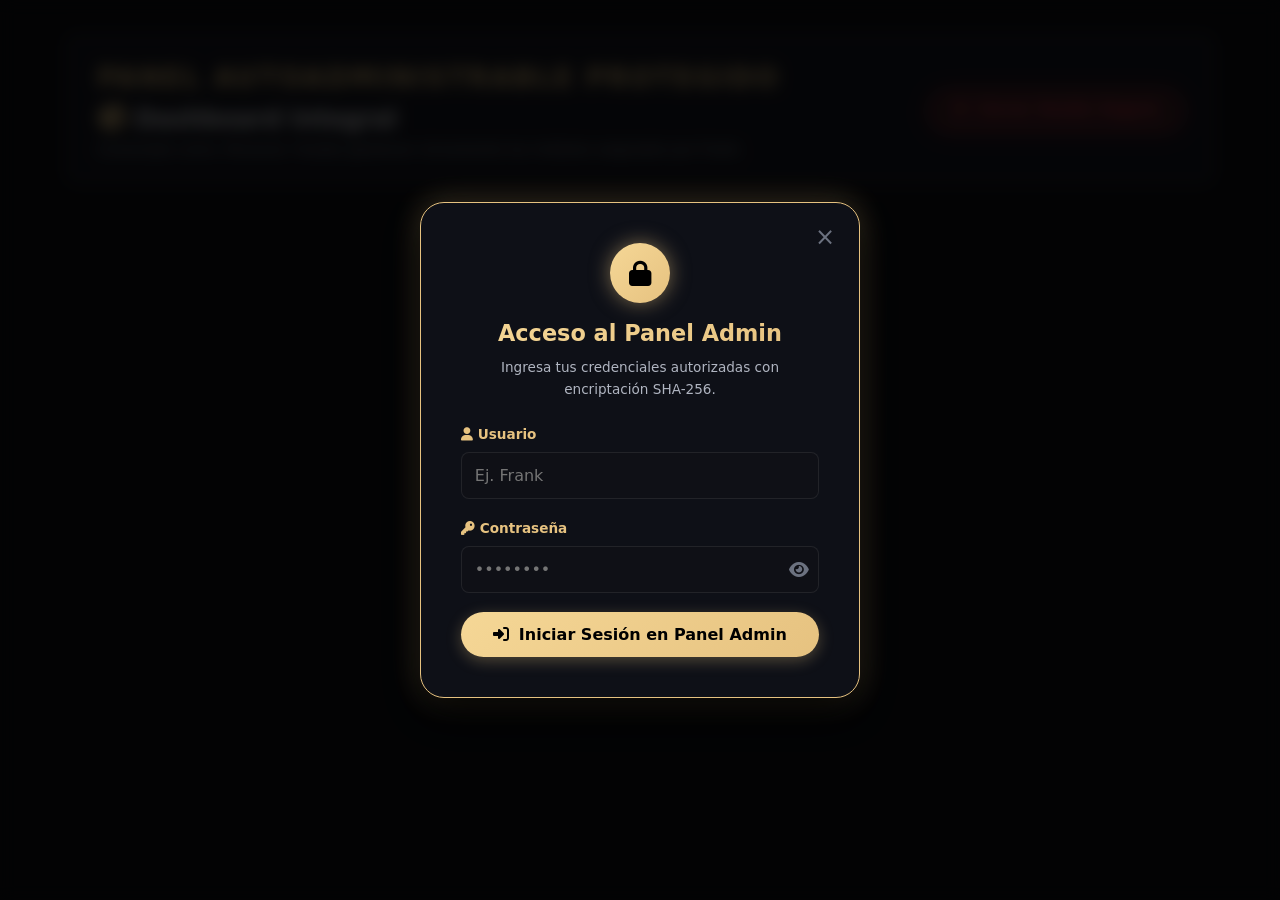
==== general.html @ e7afcf5a "Add files via upload" ====
<!DOCTYPE html>
<html lang="es">
<head>
  <meta charset="UTF-8">
  <meta name="viewport" content="width=device-width, initial-scale=1.0, maximum-scale=1.0, user-scalable=no">
  <title>Panel Admin - Total Beauty Salón y Academia</title>
  <meta name="description" content="Panel Autoadministrable Integrado para Total Beauty Salón y Academia.">
  <link rel="stylesheet" href="styles.css">
  <!-- FontAwesome Icons -->
  <link rel="stylesheet" href="https://cdnjs.cloudflare.com/ajax/libs/font-awesome/6.4.0/css/all.min.css">
  <!-- Leaflet.js Interactive Maps -->
  <link rel="stylesheet" href="https://unpkg.com/leaflet@1.9.4/dist/leaflet.css" />
  <script src="https://unpkg.com/leaflet@1.9.4/dist/leaflet.js"></script>
</head>
<body class="admin-mode">

  <!-- Header Navigation for Admin Portal -->
  <nav class="navbar" style="background: rgba(15, 17, 25, 0.95); border-bottom: 1.5px solid var(--accent-gold);">
    <a href="index.html" class="logo-container">
      <div class="logo-icon"><img src="images/logo.png" alt="Total Beauty Logo"></div>
      <div class="logo-text">
        <span class="brand-name">Total Beauty <br> Panel Admin</span>
        <span class="brand-sub">Gestión Integral Protegida</span>
      </div>
    </a>
    
    <div class="nav-actions" style="display: flex; gap: 0.6rem; align-items: center;">
      <span id="loggedInBadge" style="background: rgba(230, 194, 128, 0.15); color: var(--accent-gold); border: 1px solid var(--accent-gold); padding: 0.45rem 0.9rem; border-radius: 999px; font-weight: 700; font-size: 0.85rem;">
        <i class="fa-solid fa-user-shield"></i> <span id="currentUserNameLabel">Frank</span>
      </span>
      <button type="button" class="btn btn-outline" onclick="logoutAdmin(); return false;" style="color: #e74c3c; border-color: #e74c3c; padding: 0.45rem 0.9rem; font-size: 0.85rem;">
        <i class="fa-solid fa-right-from-bracket"></i> Cerrar Sesión
      </button>
      <a href="index.html" class="btn btn-gold" style="padding: 0.45rem 0.9rem; font-size: 0.85rem; text-decoration: none;">
        <i class="fa-solid fa-store"></i> Ir a Página de Clientes
      </a>
    </div>
  </nav>

  <!-- AUTO-MANAGED CLEAN ADMIN DASHBOARD -->
  <div class="admin-panel-section" id="panelAdmin" style="display: block; padding-top: 2rem;">
    
    <div class="admin-top-banner" style="display: flex; justify-content: space-between; align-items: center; flex-wrap: wrap; gap: 1rem;">
      <div>
        <span class="section-tag" style="margin-bottom: 0.2rem;">Panel Autoadministrable Protegido</span>
        <h2><i class="fa-solid fa-chart-pie text-gradient-gold"></i> Dashboard Integral</h2>
        <p style="font-size: 0.88rem; color: var(--text-secondary);" id="adminWelcomeUserMsg">Haz clic en cualquier cuadro para abrir su módulo al 100% de la pantalla.</p>
      </div>

      <div style="display: flex; gap: 0.8rem; align-items: center;">
        <button type="button" class="btn btn-outline" onclick="logoutAdmin(); return false;" style="background: rgba(231, 76, 60, 0.18); color: #ff4757; border: 1.5px solid #ff4757; padding: 0.6rem 1.4rem; font-size: 0.95rem; font-weight: 700; border-radius: 999px; box-shadow: 0 4px 15px rgba(255, 71, 87, 0.35); cursor: pointer; transition: all 0.3s ease;">
          <i class="fa-solid fa-right-from-bracket"></i> Cerrar Sesión Segura
        </button>
      </div>
    </div>

    <!-- Admin Stats Grid (All Square Cards / "Cuadritos" inside admin-stats-grid) -->
    <div class="admin-stats-grid">
      <div class="admin-stat-card" id="cardStatAgenda" onclick="openAdminSection('adminAgendaSection')" title="Ver Citas Agendadas">
        <div class="stat-icon-box"><i class="fa-solid fa-calendar-check"></i></div>
        <h3 id="adminTotalBookings">0</h3>
        <p>Citas Agendadas</p>
      </div>
      
      <div class="admin-stat-card" id="cardStatRevenue" onclick="openAdminSection('adminRevenueSection')" title="Ver Cálculo de Ingresos por Día, Mes y Año">
        <div class="stat-icon-box"><i class="fa-solid fa-coins"></i></div>
        <h3 id="adminTotalRevenue" style="color: var(--accent-gold);">$0 MXN</h3>
        <p>Ingresos Estimados</p>
      </div>

      <div class="admin-stat-card" id="cardStatBenefits" onclick="openAdminSection('adminBenefitsSection')" title="Ver Programa de Beneficios & Clientes VIP">
        <div class="stat-icon-box"><i class="fa-solid fa-gift"></i></div>
        <h3 id="adminTotalBenefitsClients" style="color: #e67e22;">0</h3>
        <p>Programa Beneficios</p>
      </div>

      <div class="admin-stat-card" id="cardStatSucursales" onclick="openAdminSection('adminSucursalesSection')" title="Ver Red de Sucursales">
        <div class="stat-icon-box"><i class="fa-solid fa-store"></i></div>
        <h3 id="adminTotalSucursales" style="color: var(--accent-green);">0</h3>
        <p>Sucursales Activas</p>
      </div>

      <div class="admin-stat-card" id="cardStatWorkers" onclick="openAdminSection('adminWorkersSection')" title="Ver Equipo de Trabajadoras">
        <div class="stat-icon-box"><i class="fa-solid fa-users"></i></div>
        <h3 id="adminTotalWorkers" style="color: #3498db;">0</h3>
        <p>Trabajadoras Activas</p>
      </div>

      <div class="admin-stat-card" id="cardStatCategories" onclick="openAdminSection('adminCategoriesSection')" title="Ver Categorías de Servicios">
        <div class="stat-icon-box"><i class="fa-solid fa-tags"></i></div>
        <h3 id="adminTotalCategories" style="color: #f39c12;">0</h3>
        <p>Categorías</p>
      </div>

      <div class="admin-stat-card" id="cardStatServices" onclick="openAdminSection('adminServicesSection')" title="Ver Servicios y Visibilidad">
        <div class="stat-icon-box"><i class="fa-solid fa-sliders"></i></div>
        <h3 id="adminTotalServices" style="color: #1abc9c;">0</h3>
        <p>Servicios Salón</p>
      </div>

      <div class="admin-stat-card" id="cardStatCourses" onclick="openAdminSection('adminCoursesSection')" title="Ver Cursos Presenciales">
        <div class="stat-icon-box"><i class="fa-solid fa-graduation-cap"></i></div>
        <h3 id="adminTotalCourses" style="color: var(--accent-rose);">0</h3>
        <p>Cursos Presenciales</p>
      </div>

      <div class="admin-stat-card" id="cardStatGroups" onclick="openAdminSection('adminRequestedGroupsSection')" title="Ver Grupos Solicitados en Hidalgo">
        <div class="stat-icon-box"><i class="fa-solid fa-users-viewfinder"></i></div>
        <h3 id="adminTotalGroups" style="color: #9b59b6;">0</h3>
        <p>Grupos Solicitados</p>
      </div>

      <div class="admin-stat-card" id="cardStatTestimonials" onclick="openAdminSection('adminTestimoniosSection')" title="Ver Moderación de Testimonios">
        <div class="stat-icon-box"><i class="fa-solid fa-comments"></i></div>
        <h3 id="adminTotalTestimonials" style="color: var(--accent-gold);">0 (Pend.)</h3>
        <p>Testimonios</p>
      </div>

      <div class="admin-stat-card" id="cardStatUserManagement" onclick="openAdminSection('adminUserManagementSection')" title="Gestión de Usuarios y Permisos de Personal">
        <div class="stat-icon-box"><i class="fa-solid fa-user-lock"></i></div>
        <h3 id="adminTotalUsers" style="color: #e74c3c;">1</h3>
        <p>Usuarios & Permisos</p>
      </div>
    </div>

    <!-- Admin Hidden Storage Layout Grid -->
    <div class="admin-grid-layout" style="display: none;">
      
      <!-- Agenda Table Card -->
      <div class="admin-card-box" id="adminAgendaSection">
        <div class="admin-card-header">
          <h3><i class="fa-solid fa-list-check text-gradient-gold"></i> Agenda Autoadministrable de Citas</h3>
          <span style="font-size: 0.8rem; color: var(--text-muted);"><i class="fa-solid fa-shield-halved"></i> Prevención de empalmes</span>
        </div>

        <div class="table-responsive">
          <table class="admin-table">
            <thead>
              <tr>
                <th>Cliente</th>
                <th>Sucursal</th>
                <th>Servicio</th>
                <th>Fecha (DD/MM)</th>
                <th>Horario & Duración</th>
                <th>Trabajadora Asignada</th>
                <th>Estatus</th>
                <th>Acción</th>
              </tr>
            </thead>
            <tbody id="adminAgendaTableBody">
              <!-- Rendered dynamically -->
            </tbody>
          </table>
        </div>
      </div>

      <!-- Programa de Beneficios & Clientes VIP Admin Section -->
      <div class="admin-card-box" id="adminBenefitsSection">
        <div class="admin-card-header">
          <h3><i class="fa-solid fa-gift text-gradient-gold"></i> Programa de Beneficios & Clientes VIP</h3>
          <span style="font-size: 0.8rem; color: var(--text-muted);"><i class="fa-solid fa-id-card"></i> Código único de 6 dígitos</span>
        </div>

        <h4 style="margin-bottom: 1rem; color: var(--accent-gold); font-size: 1.1rem;"><i class="fa-solid fa-user-plus"></i> Registrar Nuevo Cliente VIP</h4>
        <form id="newBenefitClientForm" onsubmit="event.preventDefault(); window.handleNewBenefitClientSubmit(event); return false;" style="display: grid; grid-template-columns: repeat(auto-fit, minmax(200px, 1fr)); gap: 1rem; margin-bottom: 2rem;">
          <div class="form-group">
            <label>Nombre del Cliente</label>
            <input type="text" class="form-control" id="newBC_Name" placeholder="Ej. Ana Paula López" required>
          </div>

          <div class="form-group">
            <label>Número de WhatsApp</label>
            <input type="tel" class="form-control" id="newBC_Phone" placeholder="Ej. 7711234567" required>
          </div>

          <div class="form-group">
            <label>Ciudad / Municipio</label>
            <input type="text" class="form-control" id="newBC_City" placeholder="Ej. Pachuca de Soto" required>
          </div>

          <div class="form-group" style="grid-column: 1 / -1;">
            <button type="submit" class="btn btn-gold" style="width: 100%; justify-content: center;">
              <i class="fa-solid fa-id-card"></i> Registrar y Generar Código de 6 Dígitos
            </button>
          </div>
        </form>

        <h4 style="margin-bottom: 1rem; color: var(--accent-gold); font-size: 1.1rem;"><i class="fa-solid fa-users-rectangle"></i> Listado de Clientes VIP Registrados</h4>
        <p style="font-size: 0.85rem; color: var(--text-secondary); margin-bottom: 1.2rem;">
          Haz clic en el <strong>Nombre del Cliente</strong> para editar sus datos personales. Administra sus beneficios individualmente con el botón <strong>"Canjear"</strong>, edita el texto directamente en la casilla o agrega un beneficio nuevo.
        </p>

        <div class="table-responsive">
          <table class="admin-table">
            <thead>
              <tr>
                <th>N° Cliente</th>
                <th>Cliente</th>
                <th>WhatsApp</th>
                <th>Ciudad</th>
                <th>Nivel VIP</th>
                <th>Beneficios Asignados & Canje</th>
                <th>Acción</th>
              </tr>
            </thead>
            <tbody id="adminBenefitsTableBody">
              <!-- Rendered dynamically -->
            </tbody>
          </table>
        </div>
      </div>

      <!-- Sucursales Admin Section -->
      <div class="admin-card-box" id="adminSucursalesSection">
        <div class="admin-card-header">
          <h3><i class="fa-solid fa-store text-gradient-gold"></i> Red de Sucursales Salón</h3>
          <span style="font-size: 0.8rem; color: var(--text-muted);"><i class="fa-solid fa-clock"></i> Horarios de apertura y cierre</span>
        </div>

        <div class="table-responsive" style="margin-bottom: 2rem;">
          <table class="admin-table">
            <thead>
              <tr>
                <th>Nombre Sucursal</th>
                <th>Dirección Exacta (Hidalgo)</th>
                <th>Ubicación GPS Exacta (Lat, Lng)</th>
                <th>Horario Apertura</th>
                <th>Horario Cierre</th>
                <th>Acciones</th>
              </tr>
            </thead>
            <tbody id="adminSucursalesTableBody">
              <!-- Rendered dynamically -->
            </tbody>
          </table>
        </div>

        <h4 style="margin-bottom: 1rem; color: var(--accent-gold); font-size: 1.1rem;"><i class="fa-solid fa-square-plus"></i> Añadir Nueva Sucursal</h4>
        <form id="newBranchForm" onsubmit="event.preventDefault(); window.handleNewBranchSubmit(event); return false;" style="display: grid; grid-template-columns: repeat(auto-fit, minmax(200px, 1fr)); gap: 1rem;">
          <div class="form-group">
            <label>Nombre de Sucursal</label>
            <input type="text" class="form-control" id="newBranchName" placeholder="Ej. Sucursal Actopan Centro" required>
          </div>

          <div class="form-group">
            <label>Dirección Completa (Calle, N°, Col, Municipio)</label>
            <input type="text" class="form-control" id="newBranchAddress" placeholder="Ej. Av. Hidalgo #105, Actopan, Hgo." required>
          </div>

          <div class="form-group">
            <label>Geolocalización GPS Exacta (Formato: 20.271977, -98.952332)</label>
            <input type="text" class="form-control" id="newBranchCoords" placeholder="Ej. 20.271977, -98.952332" style="border-color: var(--accent-gold);">
          </div>

          <div class="form-group">
            <label>Horario Apertura</label>
            <input type="time" class="form-control" id="newBranchOpen" value="10:00" required>
          </div>

          <div class="form-group">
            <label>Horario Cierre</label>
            <input type="time" class="form-control" id="newBranchClose" value="19:00" required>
          </div>


          <div class="form-group" style="grid-column: 1 / -1;">
            <button type="submit" class="btn btn-gold" style="width: 100%; justify-content: center;">
              <i class="fa-solid fa-plus"></i> Guardar Sucursal en Sistema
            </button>
          </div>
        </form>
      </div>

      <!-- Equipo de Trabajadoras Admin Section -->
      <div class="admin-card-box" id="adminWorkersSection">
        <div class="admin-card-header">
          <h3><i class="fa-solid fa-users text-gradient-gold"></i> Equipo de Trabajadoras & Horarios</h3>
          <span style="font-size: 0.8rem; color: var(--text-muted);"><i class="fa-solid fa-calendar-week"></i> Días laborables y turnos</span>
        </div>

        <div class="table-responsive" style="margin-bottom: 2rem;">
          <table class="admin-table">
            <thead>
              <tr>
                <th>Especialista</th>
                <th>Sucursal Asignada</th>
                <th>Días de Trabajo</th>
                <th>Hora Entrada</th>
                <th>Hora Salida</th>
                <th>Estatus</th>
                <th>Acción</th>
              </tr>
            </thead>
            <tbody id="adminWorkersTableBody">
              <!-- Rendered dynamically -->
            </tbody>
          </table>
        </div>

        <h4 style="margin-bottom: 1rem; color: var(--accent-gold); font-size: 1.1rem;"><i class="fa-solid fa-user-plus"></i> Agregar Nueva Trabajadora / Especialista</h4>
        <form id="newWorkerForm" onsubmit="event.preventDefault(); window.handleNewWorkerSubmit(event); return false;" style="display: grid; grid-template-columns: repeat(auto-fit, minmax(200px, 1fr)); gap: 1rem;">
          <div class="form-group">
            <label>Nombre de la Especialista</label>
            <input type="text" class="form-control" id="newWorkerName" placeholder="Ej. Camila Morales" required>
          </div>

          <div class="form-group">
            <label>Sucursal Asignada</label>
            <select class="form-control" id="newWorkerBranch" required>
              <!-- Populated dynamically -->
            </select>
          </div>

          <div class="form-group">
            <label>Hora Entrada</label>
            <input type="time" class="form-control" id="newWorkerStart" value="10:00" required>
          </div>

          <div class="form-group">
            <label>Hora Salida</label>
            <input type="time" class="form-control" id="newWorkerEnd" value="19:00" required>
          </div>

          <div class="form-group" style="grid-column: 1 / -1;">
            <label style="margin-bottom: 0.5rem; display: block;">Días Laborables:</label>
            <div style="display: flex; gap: 0.8rem; flex-wrap: wrap;">
              <label><input type="checkbox" name="workerDays" value="lun" checked> Lun</label>
              <label><input type="checkbox" name="workerDays" value="mar" checked> Mar</label>
              <label><input type="checkbox" name="workerDays" value="mie" checked> Mié</label>
              <label><input type="checkbox" name="workerDays" value="jue" checked> Jue</label>
              <label><input type="checkbox" name="workerDays" value="vie" checked> Vie</label>
              <label><input type="checkbox" name="workerDays" value="sab" checked> Sáb</label>
              <label><input type="checkbox" name="workerDays" value="dom"> Dom</label>
            </div>
          </div>

          <div class="form-group" style="grid-column: 1 / -1;">
            <button type="submit" class="btn btn-gold" style="width: 100%; justify-content: center;">
              <i class="fa-solid fa-plus"></i> Registrar Especialista
            </button>
          </div>
        </form>
      </div>

      <!-- Categories Admin Section -->
      <div class="admin-card-box" id="adminCategoriesSection">
        <div class="admin-card-header">
          <h3><i class="fa-solid fa-tags text-gradient-gold"></i> Categorías de Servicios</h3>
          <span style="font-size: 0.8rem; color: var(--text-muted);"><i class="fa-solid fa-layer-group"></i> Organización del catálogo</span>
        </div>

        <div class="table-responsive" style="margin-bottom: 2rem;">
          <table class="admin-table">
            <thead>
              <tr>
                <th>ID</th>
                <th>Nombre de la Categoría</th>
                <th>Acción</th>
              </tr>
            </thead>
            <tbody id="adminCategoriesTableBody">
              <!-- Rendered dynamically -->
            </tbody>
          </table>
        </div>

        <h4 style="margin-bottom: 1rem; color: var(--accent-gold); font-size: 1.1rem;"><i class="fa-solid fa-folder-plus"></i> Añadir Nueva Categoría</h4>
        <form id="newCategoryForm" onsubmit="event.preventDefault(); window.handleNewCategorySubmit(event); return false;" style="display: grid; grid-template-columns: repeat(auto-fit, minmax(200px, 1fr)); gap: 1rem;">
          <div class="form-group">
            <label>Identificador Único (Sin espacios ni acentos)</label>
            <input type="text" class="form-control" id="newCatId" placeholder="Ej. masajes" required>
          </div>

          <div class="form-group">
            <label>Nombre Visible de la Categoría</label>
            <input type="text" class="form-control" id="newCatName" placeholder="Ej. Masajes & Spa" required>
          </div>

          <div class="form-group" style="grid-column: 1 / -1;">
            <button type="submit" class="btn btn-gold" style="width: 100%; justify-content: center;">
              <i class="fa-solid fa-plus"></i> Guardar Categoría
            </button>
          </div>
        </form>
      </div>

      <!-- Services & Visibility Admin Section -->
      <div class="admin-card-box" id="adminServicesSection">
        <div class="admin-card-header">
          <h3><i class="fa-solid fa-sliders text-gradient-gold"></i> Servicios en Salón de Belleza</h3>
          <span style="font-size: 0.8rem; color: var(--text-muted);"><i class="fa-solid fa-eye"></i> Visibilidad e imágenes</span>
        </div>

        <div class="table-responsive" style="margin-bottom: 2rem;">
          <table class="admin-table">
            <thead>
              <tr>
                <th>Nombre del Servicio</th>
                <th>Precio ($ MXN)</th>
                <th>Duración (min)</th>
                <th>Especialistas Capacitadas</th>
                <th>Visibilidad</th>
                <th>Acciones</th>
              </tr>
            </thead>
            <tbody id="adminServicesTableBody">
              <!-- Rendered dynamically -->
            </tbody>
          </table>
        </div>

        <h4 style="margin-bottom: 1rem; color: var(--accent-gold); font-size: 1.1rem;"><i class="fa-solid fa-wand-magic-sparkles"></i> Crear Nuevo Servicio de Salón</h4>
        <form id="newServiceForm" onsubmit="event.preventDefault(); window.handleNewServiceSubmit(event); return false;" style="display: grid; grid-template-columns: repeat(auto-fit, minmax(200px, 1fr)); gap: 1rem;">
          <div class="form-group">
            <label>Nombre del Servicio</label>
            <input type="text" class="form-control" id="newSrvName" placeholder="Ej. Pedicura Spa Rusa" required>
          </div>

          <div class="form-group">
            <label>Categoría</label>
            <select class="form-control" id="newSrvCategory" required>
              <!-- Populated dynamically -->
            </select>
          </div>

          <div class="form-group">
            <label>Precio ($ MXN)</label>
            <input type="number" class="form-control" id="newSrvPrice" placeholder="Ej. 450" required>
          </div>

          <div class="form-group">
            <label>Duración estimada (Minutos)</label>
            <input type="number" class="form-control" id="newSrvDuration" placeholder="Ej. 60" required>
          </div>

          <div class="form-group">
            <label>Descuento / Etiqueta Destacada (Opcional)</label>
            <input type="text" class="form-control" id="newSrvBadge" placeholder="Ej. 🔥 20% OFF / ✨ Servicio Estrella / 🎁 Exfoliación Gratis">
          </div>

          <div class="form-group" style="grid-column: 1 / -1;">
            <label>Fotografía Representativa del Servicio</label>
            <div style="display: flex; gap: 0.8rem; align-items: center; background: rgba(255,255,255,0.03); padding: 0.8rem; border-radius: 10px; border: 1px solid var(--border-light);">
              <input type="file" id="newSrvImageFile" accept="image/*" class="form-control" style="padding: 0.4rem;" onchange="updateFileLabel(this)">
              <span class="file-name-indicator" style="font-size: 0.82rem; color: var(--text-muted);">Sin archivo seleccionado</span>
            </div>
          </div>

          <div class="form-group" style="grid-column: 1 / -1;">
            <label>Descripción detallada del servicio</label>
            <textarea class="form-control" id="newSrvDesc" rows="3" placeholder="Describe qué incluye el servicio y sus beneficios..." required></textarea>
          </div>

          <div class="form-group" style="grid-column: 1 / -1;">
            <label style="margin-bottom: 0.5rem; display: block;">Especialistas capacitadas para realizar este servicio:</label>
            <div id="newSrvWorkersCheckboxes" style="display: flex; gap: 1rem; flex-wrap: wrap;">
              <!-- Populated dynamically -->
            </div>
          </div>

          <div class="form-group" style="grid-column: 1 / -1;">
            <button type="submit" class="btn btn-gold" style="width: 100%; justify-content: center;">
              <i class="fa-solid fa-plus"></i> Publicar Servicio en Salón
            </button>
          </div>
        </form>
      </div>

      <!-- Courses Admin Section -->
      <div class="admin-card-box" id="adminCoursesSection">
        <div class="admin-card-header">
          <h3><i class="fa-solid fa-graduation-cap text-gradient-gold"></i> Cursos Presenciales Publicados</h3>
          <span style="font-size: 0.8rem; color: var(--text-muted);"><i class="fa-solid fa-map-pin"></i> Sincronizados con el Mapa</span>
        </div>

        <div class="table-responsive" style="margin-bottom: 2rem;">
          <table class="admin-table">
            <thead>
              <tr>
                <th>Imagen</th>
                <th>Nombre del Curso</th>
                <th>Sede / Ubicación Exacta</th>
                <th>Geolocalización GPS (Lat, Lng)</th>
                <th>Fecha / Horario</th>
                <th>Inversión ($ MXN)</th>
                <th>Material</th>
                <th>Visibilidad</th>
                <th>Acciones</th>
              </tr>
            </thead>
            <tbody id="adminCoursesTableBody">
              <!-- Rendered dynamically -->
            </tbody>
          </table>
        </div>

        <h4 style="margin-bottom: 1rem; color: var(--accent-gold); font-size: 1.1rem;"><i class="fa-solid fa-certificate"></i> Publicar Nuevo Curso Presencial</h4>
        <form id="newCourseForm" onsubmit="event.preventDefault(); window.handleNewCourseSubmit(event); return false;" style="display: grid; grid-template-columns: repeat(auto-fit, minmax(200px, 1fr)); gap: 1rem;">
          <input type="hidden" id="newCourseOriginGroupId" value="">
          <div class="form-group">
            <label>Título del Curso</label>
            <input type="text" class="form-control" id="newCourseTitle" placeholder="Ej. Master en Uñas Esculpidas & Polygel" required>
          </div>

          <div class="form-group">
            <label>Sede o Ciudad (Ej. Salón Principal Pachuca / Actopan)</label>
            <input type="text" class="form-control" id="newCourseLocation" placeholder="Ej. Salón Principal Pachuca / Actopan" required>
          </div>

          <div class="form-group">
            <label>Geolocalización GPS Exacta (Formato: 20.271977, -98.952332)</label>
            <input type="text" class="form-control" id="newCourseCoords" placeholder="Ej. 20.271977, -98.952332" style="border-color: var(--accent-rose);">
          </div>

          <div class="form-group">
            <label>Fecha y Horario (Ej. 12 y 13 de Agosto)</label>
            <input type="text" class="form-control" id="newCourseDateTime" placeholder="Ej. 12 y 13 de Agosto" required>
          </div>

          <div class="form-group">
            <label>Inversión ($ MXN)</label>
            <input type="number" class="form-control" id="newCoursePrice" placeholder="Ej. 3500" required>
          </div>

          <div class="form-group">
            <label>Duración (Ej. 2 Días - 16 Horas)</label>
            <input type="text" class="form-control" id="newCourseDuration" placeholder="Ej. 2 Días (16 Horas)" required>
          </div>

          <div class="form-group">
            <label>Tipo de Certificado</label>
            <input type="text" class="form-control" id="newCourseCertificate" placeholder="Ej. Validez Curricular" required>
          </div>

          <div class="form-group">
            <label>Modalidad / Etiqueta Destacada del Curso</label>
            <input type="text" class="form-control" id="newCourseModality" placeholder="Ej. 100% Presencial en Salón / Práctica en Modelo Real" value="100% Presencial en Salón" required>
          </div>

          <div class="form-group" style="grid-column: 1 / -1;">
            <label>Fotografía de Portada del Curso</label>
            <div style="display: flex; gap: 0.8rem; align-items: center; background: rgba(255,255,255,0.03); padding: 0.8rem; border-radius: 10px; border: 1px solid var(--border-light);">
              <input type="file" id="newCourseImageFile" accept="image/*" class="form-control" style="padding: 0.4rem;" onchange="updateFileLabel(this)">
              <span class="file-name-indicator" style="font-size: 0.82rem; color: var(--text-muted);">Sin archivo seleccionado</span>
            </div>
          </div>

          <div class="form-group" style="grid-column: 1 / -1;">
            <label>Descripción completa del temario y dinámica</label>
            <textarea class="form-control" id="newCourseDesc" rows="3" placeholder="Detalla los temas que aprenderá la alumna..." required></textarea>
          </div>

          <div class="form-group" style="grid-column: 1 / -1;">
            <label><input type="checkbox" id="newCourseMaterial" checked> ¿Incluye Kit de Materiales Prácticos?</label>
          </div>

          <div class="form-group" style="grid-column: 1 / -1;">
            <button type="submit" class="btn btn-rose" style="width: 100%; justify-content: center;">
              <i class="fa-solid fa-graduation-cap"></i> Publicar Curso Presencial en Mapa y Sitio
            </button>
          </div>
        </form>
      </div>

      <!-- Quórum Requested Groups Admin Section -->
      <div class="admin-card-box" id="adminRequestedGroupsSection">
        <div class="admin-card-header">
          <h3><i class="fa-solid fa-users-viewfinder text-gradient-gold"></i> Quórum de Grupos Solicitados en Hidalgo</h3>
          <span style="font-size: 0.8rem; color: var(--text-muted);"><i class="fa-solid fa-bullhorn"></i> Publicación al 80% de cupo</span>
        </div>

        <div class="table-responsive">
          <table class="admin-table">
            <thead>
              <tr>
                <th>Municipio</th>
                <th>Curso Solicitado</th>
                <th>Alumnas Inscritas</th>
                <th>Progreso Quórum</th>
                <th>Lista de Interesadas</th>
                <th>Estatus</th>
                <th>Acción de Publicación</th>
              </tr>
            </thead>
            <tbody id="adminRequestedGroupsTableBody">
              <!-- Rendered dynamically -->
            </tbody>
          </table>
        </div>
      </div>

      <!-- Revenue Calculator & Stats Section -->
      <div class="admin-card-box" id="adminRevenueSection">
        <div class="admin-card-header">
          <h3><i class="fa-solid fa-coins text-gradient-gold"></i> Cálculo de Ingresos Estimados</h3>
          <span style="font-size: 0.8rem; color: var(--text-muted);"><i class="fa-solid fa-chart-line"></i> Reportes financieros automáticos</span>
        </div>

        <!-- Filter Controls Bar -->
        <div style="display: flex; justify-content: space-between; align-items: center; flex-wrap: wrap; gap: 1rem; margin-bottom: 1.5rem; background: rgba(255,255,255,0.03); padding: 1rem; border-radius: 12px; border: 1px solid var(--border-light);">
          <div style="display: flex; gap: 0.5rem; align-items: center; flex-wrap: wrap;">
            <span style="font-size: 0.85rem; font-weight: 700; color: var(--accent-gold); margin-right: 0.4rem;">Filtrar Categoría:</span>
            <button type="button" class="btn btn-gold btn-revenue-cat active" id="revCatSalonBtn" onclick="switchRevenueCategoryView('salon')">
              💅 Servicios Salón
            </button>
            <button type="button" class="btn btn-outline btn-revenue-cat" id="revCatCursosBtn" onclick="switchRevenueCategoryView('cursos')">
              🎓 Cursos Presenciales
            </button>
            <button type="button" class="btn btn-outline btn-revenue-cat" id="revCatGlobalBtn" onclick="switchRevenueCategoryView('global')">
              🌐 Total Consolidado
            </button>
          </div>

          <div style="display: flex; gap: 0.4rem; align-items: center; flex-wrap: wrap;">
            <button type="button" class="btn btn-outline btn-revenue-period active" id="revFilterAllBtn" onclick="renderRevenueTable('all')">Todos</button>
            <button type="button" class="btn btn-outline btn-revenue-period" id="revFilterTodayBtn" onclick="renderRevenueTable('today')">Hoy</button>
            <button type="button" class="btn btn-outline btn-revenue-period" id="revFilterMonthBtn" onclick="renderRevenueTable('month')">Este Mes</button>
            <button type="button" class="btn btn-outline btn-revenue-period" id="revFilterYearBtn" onclick="renderRevenueTable('year')">Año 2026</button>
          </div>
        </div>

        <!-- 4 Summary KPI Cards Grid -->
        <div style="display: grid; grid-template-columns: repeat(auto-fit, minmax(200px, 1fr)); gap: 1rem; margin-bottom: 2rem;">
          <div style="background: var(--bg-card); border: 1px solid var(--border-light); padding: 1.2rem; border-radius: 12px; text-align: center;">
            <small style="color: var(--text-muted); font-size: 0.78rem; text-transform: uppercase; letter-spacing: 1px;" id="lblRevToday">Servicios Salón (Hoy)</small>
            <h3 style="color: var(--accent-gold); font-size: 1.5rem; margin: 0.3rem 0;" id="revenueTodayAmount">$0 MXN</h3>
            <span style="font-size: 0.8rem; color: var(--text-secondary);" id="revenueTodayCount">0 registro(s) hoy</span>
          </div>

          <div style="background: var(--bg-card); border: 1px solid var(--border-light); padding: 1.2rem; border-radius: 12px; text-align: center;">
            <small style="color: var(--text-muted); font-size: 0.78rem; text-transform: uppercase; letter-spacing: 1px;" id="lblRevMonth">Servicios (este Mes)</small>
            <h3 style="color: #2ecc71; font-size: 1.5rem; margin: 0.3rem 0;" id="revenueMonthAmount">$0 MXN</h3>
            <span style="font-size: 0.8rem; color: var(--text-secondary);" id="revenueMonthCount">0 registro(s) este mes</span>
          </div>

          <div style="background: var(--bg-card); border: 1px solid var(--border-light); padding: 1.2rem; border-radius: 12px; text-align: center;">
            <small style="color: var(--text-muted); font-size: 0.78rem; text-transform: uppercase; letter-spacing: 1px;" id="lblRevYear">Servicios del Año (2026)</small>
            <h3 style="color: #3498db; font-size: 1.5rem; margin: 0.3rem 0;" id="revenueYearAmount">$0 MXN</h3>
            <span style="font-size: 0.8rem; color: var(--text-secondary);" id="revenueYearCount">0 registro(s) este año</span>
          </div>

          <div style="background: var(--bg-card); border: 1.5px solid var(--accent-gold); padding: 1.2rem; border-radius: 12px; text-align: center; box-shadow: var(--shadow-glow);">
            <small style="color: var(--accent-gold); font-size: 0.78rem; text-transform: uppercase; letter-spacing: 1px;" id="lblRevTotal">Total Acumulado</small>
            <h3 style="color: var(--accent-gold); font-size: 1.6rem; margin: 0.3rem 0;" id="revenueTotalAmount">$0 MXN</h3>
            <span style="font-size: 0.8rem; color: var(--text-secondary);" id="revenueTotalCount">0 registro(s) histórico</span>
          </div>
        </div>

        <h4 style="margin-bottom: 1rem; color: var(--accent-gold); font-size: 1.1rem;"><i class="fa-solid fa-receipt"></i> Detalle de Transacciones Financieras Registradas</h4>
        <div class="table-responsive">
          <table class="admin-table">
            <thead>
              <tr>
                <th>Origen</th>
                <th>Cliente / Alumna</th>
                <th>Concepto</th>
                <th>Sucursal / Municipio</th>
                <th>Fecha</th>
                <th>Monto Estimado ($ MXN)</th>
              </tr>
            </thead>
            <tbody id="adminRevenueTableBody">
              <!-- Rendered dynamically -->
            </tbody>
          </table>
        </div>
      </div>

      <!-- Moderación de Testimonios Admin Section -->
      <div class="admin-card-box" id="adminTestimoniosSection">
        <div class="admin-card-header">
          <h3><i class="fa-solid fa-comments text-gradient-gold"></i> Moderación de Testimonios & Reseñas</h3>
          <button type="button" class="btn btn-gold" id="adminTestimonialsFilterBtn" onclick="toggleAdminShowAllTestimonials()" style="padding: 0.45rem 0.9rem; font-size: 0.82rem;">
            <i class="fa-solid fa-eye"></i> Ver todos los testimonios con acciones
          </button>
        </div>

        <p style="font-size: 0.85rem; color: var(--text-secondary); margin-bottom: 1.2rem;">
          Los testimonios ya aprobados están <strong>ocultos por defecto</strong> para mantener limpia la bandeja de moderación. Usa el botón de arriba para ver todos y usar los botones de acción.
        </p>

        <div class="table-responsive">
          <table class="admin-table">
            <thead>
              <tr>
                <th>Autor & Rol</th>
                <th>Valoración</th>
                <th>Título & Opinión</th>
                <th>Fecha</th>
                <th>Estatus</th>
                <th>Acción</th>
              </tr>
            </thead>
            <tbody id="adminTestimoniosTableBody">
              <!-- Rendered dynamically -->
            </tbody>
          </table>
        </div>
      </div>

      <!-- Admin Users & Permissions Management Section (Solo Superadmin Frank) -->
      <div class="admin-card-box" id="adminUserManagementSection">
        <div class="admin-card-header">
          <h3><i class="fa-solid fa-user-lock text-gradient-gold"></i> Gestión de Usuarios & Permisos de Personal</h3>
          <span style="font-size: 0.8rem; color: var(--accent-gold); font-weight: 700;"><i class="fa-solid fa-crown"></i> Exclusivo Superadmin (Frank)</span>
        </div>

        <p style="font-size: 0.88rem; color: var(--text-secondary); margin-bottom: 1.2rem;">
          Crea cuentas de acceso para tus trabajadoras o personal administrativo y <strong>activa o desactiva qué secciones del Panel Admin tienen permiso de ver y modificar</strong>. Las contraseñas se almacenan con encriptación SHA-256 segura.
        </p>

        <!-- Link Generator Box for Worker Self-Registration -->
        <div style="background: rgba(230, 194, 128, 0.08); border: 1px dashed var(--accent-gold); padding: 1.1rem; border-radius: 14px; margin-bottom: 1.8rem; display: flex; align-items: center; justify-content: space-between; flex-wrap: wrap; gap: 1rem;">
          <div>
            <h4 style="color: var(--accent-gold); margin-bottom: 0.2rem; font-size: 1.05rem;"><i class="fa-solid fa-link"></i> Enlace de Auto-Registro para Trabajadoras</h4>
            <p style="font-size: 0.85rem; color: var(--text-secondary); margin: 0;">Envía este link por WhatsApp o mensaje para que tus trabajadoras creen su propio usuario y contraseña.</p>
          </div>
          <button type="button" class="btn btn-gold" onclick="copyWorkerRegistrationLink()" style="font-weight: 700; white-space: nowrap;">
            <i class="fa-solid fa-copy"></i> Copiar Link de Registro
          </button>
        </div>

        <div class="table-responsive" style="margin-bottom: 2rem;">
          <table class="admin-table">
            <thead>
              <tr>
                <th>Usuario</th>
                <th>Nombre Completo</th>
                <th>Rol</th>
                <th>Permisos Concedidos</th>
                <th>Acciones</th>
              </tr>
            </thead>
            <tbody id="adminUsersTableBody">
              <!-- Rendered dynamically -->
            </tbody>
          </table>
        </div>

        <h4 style="margin-bottom: 1rem; color: var(--accent-gold); font-size: 1.1rem;"><i class="fa-solid fa-user-plus"></i> Registrar Nuevo Usuario / Trabajadora con Acceso</h4>
        <form id="newUserForm" onsubmit="event.preventDefault(); window.handleNewAdminUserSubmit(event); return false;" style="display: grid; grid-template-columns: repeat(auto-fit, minmax(200px, 1fr)); gap: 1rem;">
          <div class="form-group">
            <label>Usuario de Acceso (Sin espacios)</label>
            <input type="text" class="form-control" id="newUserUsername" placeholder="Ej. camila_pachuca" required>
          </div>

          <div class="form-group">
            <label>Contraseña de Acceso</label>
            <input type="password" class="form-control" id="newUserPassword" placeholder="••••••••" required autocomplete="new-password">
          </div>

          <div class="form-group">
            <label>Nombre Completo</label>
            <input type="text" class="form-control" id="newUserName" placeholder="Ej. Camila Morales" required>
          </div>

          <div class="form-group">
            <label>Rol de Usuario</label>
            <select class="form-control" id="newUserRole">
              <option value="worker">👥 Personal / Trabajadora</option>
              <option value="admin">⭐ Administrador Secundario</option>
            </select>
          </div>

          <div class="form-group" style="grid-column: 1 / -1; background: rgba(255,255,255,0.03); padding: 1.2rem; border-radius: 12px; border: 1px solid var(--border-light);">
            <label style="font-weight: 700; color: var(--accent-gold); margin-bottom: 0.8rem; display: block;">
              <i class="fa-solid fa-sliders"></i> Selecciona los Permisos de Módulos que puede ver este Usuario:
            </label>

            <div style="display: grid; grid-template-columns: repeat(auto-fit, minmax(220px, 1fr)); gap: 0.8rem;">
              <label style="cursor: pointer; font-size: 0.88rem; display: flex; align-items: center; gap: 0.5rem;">
                <input type="checkbox" id="perm_revenue" checked style="accent-color: var(--accent-gold); width: 18px; height: 18px;"> 📊 Balance & Ganancias
              </label>

              <label style="cursor: pointer; font-size: 0.88rem; display: flex; align-items: center; gap: 0.5rem;">
                <input type="checkbox" id="perm_agenda" checked style="accent-color: var(--accent-gold); width: 18px; height: 18px;"> 📅 Agenda de Citas
              </label>

              <label style="cursor: pointer; font-size: 0.88rem; display: flex; align-items: center; gap: 0.5rem;">
                <input type="checkbox" id="perm_categories" checked style="accent-color: var(--accent-gold); width: 18px; height: 18px;"> 🏷️ Categorías
              </label>

              <label style="cursor: pointer; font-size: 0.88rem; display: flex; align-items: center; gap: 0.5rem;">
                <input type="checkbox" id="perm_services" checked style="accent-color: var(--accent-gold); width: 18px; height: 18px;"> ✂️ Servicios Salón
              </label>

              <label style="cursor: pointer; font-size: 0.88rem; display: flex; align-items: center; gap: 0.5rem;">
                <input type="checkbox" id="perm_courses" checked style="accent-color: var(--accent-gold); width: 18px; height: 18px;"> 🎓 Cursos Presenciales
              </label>

              <label style="cursor: pointer; font-size: 0.88rem; display: flex; align-items: center; gap: 0.5rem;">
                <input type="checkbox" id="perm_sucursales" checked style="accent-color: var(--accent-gold); width: 18px; height: 18px;"> 🏢 Red de Sucursales
              </label>

              <label style="cursor: pointer; font-size: 0.88rem; display: flex; align-items: center; gap: 0.5rem;">
                <input type="checkbox" id="perm_workers" checked style="accent-color: var(--accent-gold); width: 18px; height: 18px;"> 👥 Trabajadoras & Horarios
              </label>

              <label style="cursor: pointer; font-size: 0.88rem; display: flex; align-items: center; gap: 0.5rem;">
                <input type="checkbox" id="perm_requestedGroups" checked style="accent-color: var(--accent-gold); width: 18px; height: 18px;"> 📍 Quórum Solicitado
              </label>

              <label style="cursor: pointer; font-size: 0.88rem; display: flex; align-items: center; gap: 0.5rem;">
                <input type="checkbox" id="perm_benefits" checked style="accent-color: var(--accent-gold); width: 18px; height: 18px;"> 👑 Beneficios VIP
              </label>

              <label style="cursor: pointer; font-size: 0.88rem; display: flex; align-items: center; gap: 0.5rem;">
                <input type="checkbox" id="perm_testimonials" checked style="accent-color: var(--accent-gold); width: 18px; height: 18px;"> 💬 Moderación Testimonios
              </label>
            </div>
          </div>

          <div class="form-group" style="grid-column: 1 / -1;">
            <button type="submit" class="btn btn-gold" style="width: 100%; justify-content: center;">
              <i class="fa-solid fa-user-check"></i> Crear Usuario & Conceder Permisos
            </button>
          </div>
        </form>
      </div>

    </div>
  </div>

  <!-- FULLSCREEN OVERLAY MODAL FOR ADMIN MODULES (WITH FLOATING RED CLOSE BUTTON ON THE RIGHT) -->
  <div class="admin-fullscreen-modal" id="adminFullscreenModal">
    <button type="button" class="floating-red-close-btn" onclick="closeAdminSection()" title="Cerrar ventana y volver al Dashboard">
      <i class="fa-solid fa-xmark"></i>
    </button>
    
    <div id="adminFullscreenContainer" style="max-width: 1300px; margin: 0 auto; padding-top: 1rem;">
      <!-- Active Section Element Moved Dynamically Here -->
    </div>
  </div>

  <!-- Modal Admin: Autenticación & Login Seguro (Frank / Usuarios) -->
  <div class="modal-overlay" id="adminLoginModal">
    <div class="modal-card" style="max-width: 440px; background: rgba(15, 17, 25, 0.95); backdrop-filter: blur(16px); border: 1.5px solid var(--accent-gold); box-shadow: 0 15px 40px rgba(0, 0, 0, 0.9), 0 0 30px rgba(230, 194, 128, 0.3);">
      <button type="button" class="modal-close" onclick="closeAdminLoginModal()">&times;</button>

      <div style="text-align: center; margin-bottom: 1.5rem;">
        <div style="width: 60px; height: 60px; background: linear-gradient(135deg, #F5D796, #E6C280); border-radius: 50%; display: flex; align-items: center; justify-content: center; margin: 0 auto 0.8rem auto; font-size: 1.6rem; color: #000; box-shadow: 0 0 20px rgba(230, 194, 128, 0.5);">
          <i class="fa-solid fa-lock"></i>
        </div>
        <h3 class="text-gradient-gold" style="font-size: 1.4rem;">Acceso al Panel Admin</h3>
        <p style="font-size: 0.85rem; color: var(--text-secondary); margin-top: 0.3rem;">
          Ingresa tus credenciales autorizadas con encriptación SHA-256.
        </p>
      </div>

      <form id="adminLoginForm" onsubmit="event.preventDefault(); window.processAdminLogin(event); return false;">
        <div class="form-group">
          <label style="font-weight: 600; color: var(--accent-gold);"><i class="fa-solid fa-user"></i> Usuario</label>
          <input type="text" class="form-control" id="loginUsername" placeholder="Ej. Frank" required autocomplete="username" style="font-size: 1rem; padding: 0.8rem;">
        </div>

        <div class="form-group">
          <label style="font-weight: 600; color: var(--accent-gold);"><i class="fa-solid fa-key"></i> Contraseña</label>
          <div style="position: relative;">
            <input type="password" class="form-control" id="loginPassword" placeholder="••••••••" required autocomplete="current-password" style="font-size: 1rem; padding: 0.8rem 2.5rem 0.8rem 0.8rem;">
            <button type="button" onclick="togglePasswordVisibility('loginPassword', this)" style="position: absolute; right: 10px; top: 50%; transform: translateY(-50%); background: transparent; border: none; color: var(--text-muted); cursor: pointer; font-size: 1.1rem;">
              <i class="fa-solid fa-eye"></i>
            </button>
          </div>
        </div>

        <div id="loginErrorMsg" style="display: none; color: #e74c3c; background: rgba(231, 76, 60, 0.15); border: 1px solid rgba(231, 76, 60, 0.4); padding: 0.6rem; border-radius: 8px; font-size: 0.82rem; margin-bottom: 1rem; text-align: center;">
          <i class="fa-solid fa-triangle-exclamation"></i> Usuario o contraseña incorrectos.
        </div>

        <button type="submit" class="btn btn-gold" style="width: 100%; justify-content: center; padding: 0.8rem; font-size: 1rem; font-weight: 700;">
          <i class="fa-solid fa-right-to-bracket"></i> Iniciar Sesión en Panel Admin
        </button>
      </form>
    </div>
  </div>

  <!-- Modal Admin: Auto-Registro de Personal / Trabajadoras (Link de Invitación) -->
  <div class="modal-overlay" id="workerSelfRegistrationModal">
    <div class="modal-card" style="max-width: 480px; background: rgba(15, 17, 25, 0.95); backdrop-filter: blur(16px); border: 1.5px solid var(--accent-gold); box-shadow: 0 15px 40px rgba(0,0,0,0.9), 0 0 30px rgba(230, 194, 128, 0.3);">
      <button type="button" class="modal-close" onclick="closeWorkerSelfRegistrationModal()">&times;</button>

      <div style="text-align: center; margin-bottom: 1.5rem;">
        <div style="width: 60px; height: 60px; background: linear-gradient(135deg, #F5D796, #E6C280); border-radius: 50%; display: flex; align-items: center; justify-content: center; margin: 0 auto 0.8rem auto; font-size: 1.6rem; color: #000; box-shadow: 0 0 20px rgba(230, 194, 128, 0.5);">
          <i class="fa-solid fa-user-plus"></i>
        </div>
        <h3 class="text-gradient-gold" style="font-size: 1.4rem;">Registro de Personal / Trabajadora</h3>
        <p style="font-size: 0.85rem; color: var(--text-secondary); margin-top: 0.3rem;">
          Crea tu usuario y contraseña de acceso al Panel Admin de EJEMPLO WEB.
        </p>
      </div>

      <form id="workerSelfRegisterForm" onsubmit="event.preventDefault(); window.processWorkerSelfRegistration(event); return false;">
        <div class="form-group">
          <label style="font-weight: 600; color: var(--accent-gold);"><i class="fa-solid fa-id-card"></i> Tu Nombre Completo</label>
          <input type="text" class="form-control" id="selfRegName" placeholder="Ej. Camila Morales" required style="font-size: 1rem; padding: 0.8rem;">
        </div>

        <div class="form-group">
          <label style="font-weight: 600; color: var(--accent-gold);"><i class="fa-solid fa-user"></i> Elige tu Nombre de Usuario (Sin espacios)</label>
          <input type="text" class="form-control" id="selfRegUsername" placeholder="Ej. camila_pachuca" required autocomplete="username" style="font-size: 1rem; padding: 0.8rem;">
        </div>

        <div class="form-group">
          <label style="font-weight: 600; color: var(--accent-gold);"><i class="fa-solid fa-key"></i> Crea tu Contraseña</label>
          <div style="position: relative;">
            <input type="password" class="form-control" id="selfRegPassword" placeholder="••••••••" required autocomplete="new-password" style="font-size: 1rem; padding: 0.8rem 2.5rem 0.8rem 0.8rem;">
            <button type="button" onclick="togglePasswordVisibility('selfRegPassword', this)" style="position: absolute; right: 10px; top: 50%; transform: translateY(-50%); background: transparent; border: none; color: var(--text-muted); cursor: pointer; font-size: 1.1rem;">
              <i class="fa-solid fa-eye"></i>
            </button>
          </div>
        </div>

        <div id="selfRegErrorMsg" style="display: none; color: #e74c3c; background: rgba(231, 76, 60, 0.15); border: 1px solid rgba(231, 76, 60, 0.4); padding: 0.6rem; border-radius: 8px; font-size: 0.82rem; margin-bottom: 1rem; text-align: center;"></div>

        <button type="submit" class="btn btn-gold" style="width: 100%; justify-content: center; padding: 0.8rem; font-size: 1rem; font-weight: 700;">
          <i class="fa-solid fa-user-check"></i> Registrar Mi Cuenta de Personal
        </button>
      </form>
    </div>
  </div>

  <!-- Modal Admin: Editar Permisos de Usuario -->
  <div class="modal-overlay" id="editUserPermissionsModal">
    <div class="modal-card" style="max-width: 650px;">
      <button type="button" class="modal-close" onclick="closeEditUserPermissionsModal()">&times;</button>
      <div class="modal-header">
        <h3 class="text-gradient-gold"><i class="fa-solid fa-user-gear"></i> Editar Permisos de Usuario</h3>
        <p>Modifica el nombre, rol y los permisos de módulos para <strong id="editUserTitleName" style="color: var(--accent-gold);">--</strong>.</p>
      </div>

      <form id="editUserForm" onsubmit="event.preventDefault(); window.saveEditedUserPermissions(); return false;" style="display: grid; grid-template-columns: repeat(auto-fit, minmax(200px, 1fr)); gap: 1rem;">
        <input type="hidden" id="editUserIndex">

        <div class="form-group">
          <label>Usuario</label>
          <input type="text" class="form-control" id="editUserUsername" readonly style="background: rgba(255,255,255,0.05); font-weight: bold; color: var(--accent-gold);">
        </div>

        <div class="form-group">
          <label>Nombre Completo</label>
          <input type="text" class="form-control" id="editUserName" required>
        </div>

        <div class="form-group">
          <label>Cambiar Contraseña (Opcional)</label>
          <input type="password" class="form-control" id="editUserPassword" placeholder="Dejar en blanco para conservar actual" autocomplete="new-password">
        </div>

        <div class="form-group">
          <label>Rol de Usuario</label>
          <select class="form-control" id="editUserRole">
            <option value="worker">👥 Personal / Trabajadora</option>
            <option value="admin">⭐ Administrador Secundario</option>
          </select>
        </div>

        <div class="form-group" style="grid-column: 1 / -1; background: rgba(255,255,255,0.03); padding: 1.2rem; border-radius: 12px; border: 1px solid var(--border-light);">
          <label style="font-weight: 700; color: var(--accent-gold); margin-bottom: 0.8rem; display: block;">
            <i class="fa-solid fa-sliders"></i> Permisos de Módulos Permitidos:
          </label>

          <div style="display: grid; grid-template-columns: repeat(auto-fit, minmax(220px, 1fr)); gap: 0.8rem;">
            <label style="cursor: pointer; font-size: 0.88rem; display: flex; align-items: center; gap: 0.5rem;">
              <input type="checkbox" id="editPerm_revenue" style="accent-color: var(--accent-gold); width: 18px; height: 18px;"> 📊 Balance & Ganancias
            </label>

            <label style="cursor: pointer; font-size: 0.88rem; display: flex; align-items: center; gap: 0.5rem;">
              <input type="checkbox" id="editPerm_agenda" style="accent-color: var(--accent-gold); width: 18px; height: 18px;"> 📅 Agenda de Citas
            </label>

            <label style="cursor: pointer; font-size: 0.88rem; display: flex; align-items: center; gap: 0.5rem;">
              <input type="checkbox" id="editPerm_categories" style="accent-color: var(--accent-gold); width: 18px; height: 18px;"> 🏷️ Categorías
            </label>

            <label style="cursor: pointer; font-size: 0.88rem; display: flex; align-items: center; gap: 0.5rem;">
              <input type="checkbox" id="editPerm_services" style="accent-color: var(--accent-gold); width: 18px; height: 18px;"> ✂️ Servicios Salón
            </label>

            <label style="cursor: pointer; font-size: 0.88rem; display: flex; align-items: center; gap: 0.5rem;">
              <input type="checkbox" id="editPerm_courses" style="accent-color: var(--accent-gold); width: 18px; height: 18px;"> 🎓 Cursos Presenciales
            </label>

            <label style="cursor: pointer; font-size: 0.88rem; display: flex; align-items: center; gap: 0.5rem;">
              <input type="checkbox" id="editPerm_sucursales" style="accent-color: var(--accent-gold); width: 18px; height: 18px;"> 🏢 Red de Sucursales
            </label>

            <label style="cursor: pointer; font-size: 0.88rem; display: flex; align-items: center; gap: 0.5rem;">
              <input type="checkbox" id="editPerm_workers" style="accent-color: var(--accent-gold); width: 18px; height: 18px;"> 👥 Trabajadoras & Horarios
            </label>

            <label style="cursor: pointer; font-size: 0.88rem; display: flex; align-items: center; gap: 0.5rem;">
              <input type="checkbox" id="editPerm_requestedGroups" style="accent-color: var(--accent-gold); width: 18px; height: 18px;"> 📍 Quórum Solicitado
            </label>

            <label style="cursor: pointer; font-size: 0.88rem; display: flex; align-items: center; gap: 0.5rem;">
              <input type="checkbox" id="editPerm_benefits" style="accent-color: var(--accent-gold); width: 18px; height: 18px;"> 👑 Beneficios VIP
            </label>

            <label style="cursor: pointer; font-size: 0.88rem; display: flex; align-items: center; gap: 0.5rem;">
              <input type="checkbox" id="editPerm_testimonials" style="accent-color: var(--accent-gold); width: 18px; height: 18px;"> 💬 Moderación Testimonios
            </label>
          </div>
        </div>

        <div class="form-group" style="grid-column: 1 / -1; display: flex; gap: 0.8rem; justify-content: flex-end; margin-top: 1rem;">
          <button type="button" class="btn btn-outline" onclick="closeEditUserPermissionsModal()">Cancelar</button>
          <button type="submit" class="btn btn-gold"><i class="fa-solid fa-floppy-disk"></i> Guardar Cambios de Permisos</button>
        </div>
      </form>
    </div>
  </div>

  <!-- Modal Admin: Editar Cliente VIP del Programa de Beneficios -->
  <div class="modal-overlay" id="editBenefitClientModal">
    <div class="modal-card" style="max-width: 650px;">
      <button type="button" class="modal-close" onclick="closeEditBenefitClientModal()">&times;</button>
      <div class="modal-header">
        <h3 class="text-gradient-gold"><i class="fa-solid fa-pen-to-square"></i> Editar Cliente VIP</h3>
        <p>Edita el Nombre, WhatsApp, Ciudad y administra los Beneficios Asignados del cliente.</p>
      </div>

      <form id="editBenefitClientForm" onsubmit="event.preventDefault(); window.saveEditedBenefitClient(); return false;" style="display: grid; grid-template-columns: repeat(auto-fit, minmax(200px, 1fr)); gap: 1rem;">
        <input type="hidden" id="editBC_Index">

        <div class="form-group">
          <label>N° de Cliente (Único)</label>
          <input type="text" class="form-control" id="editBC_ClientNumber" readonly style="background: rgba(255,255,255,0.05); font-weight: bold; color: var(--accent-gold); letter-spacing: 2px;">
        </div>

        <div class="form-group">
          <label>Nombre Completo</label>
          <input type="text" class="form-control" id="editBC_Name" required>
        </div>

        <div class="form-group">
          <label>Número de WhatsApp</label>
          <input type="tel" class="form-control" id="editBC_Phone" required>
        </div>

        <div class="form-group">
          <label>Ciudad / Municipio</label>
          <input type="text" class="form-control" id="editBC_City" required>
        </div>

        <div class="form-group" style="grid-column: 1 / -1;">
          <label>Beneficios Asignados (Escribe cada beneficio en una línea nueva)</label>
          <textarea class="form-control" id="editBC_Benefits" rows="4" placeholder="Ej. 10% de descuento en salón&#10;Limpieza facial en cumpleaños" required></textarea>
        </div>

        <div style="grid-column: 1 / -1; background: var(--bg-primary); padding: 0.8rem 1rem; border-radius: 10px; border: 1px solid var(--border-light); display: flex; justify-content: space-between; align-items: center;">
          <span style="font-size: 0.88rem; color: var(--text-secondary);">Nivel Automático Calculado:</span>
          <strong id="editBC_AutoLevelBadge" style="font-size: 1rem; color: var(--accent-gold);">🥇 Cliente VIP Gold</strong>
        </div>

        <div class="form-group" style="grid-column: 1 / -1; margin-top: 0.5rem;">
          <button type="submit" class="btn btn-gold" style="width: 100%; justify-content: center;">
            <i class="fa-solid fa-floppy-disk"></i> Guardar Cambios del Cliente VIP
          </button>
        </div>
      </form>
    </div>
  </div>

  <!-- Modal Admin: Editar Servicio Salón -->
  <div class="modal-overlay" id="editServiceModal">
    <div class="modal-card" style="max-width: 650px;">
      <button type="button" class="modal-close" onclick="closeEditServiceModal()">&times;</button>
      <div class="modal-header">
        <h3 class="text-gradient-gold"><i class="fa-solid fa-pen-to-square"></i> Editar Servicio Salón</h3>
        <p>Actualiza la imagen, nombre, precio, categoría o descripción del servicio.</p>
      </div>

      <form id="editServiceForm" onsubmit="event.preventDefault(); window.saveEditedService(); return false;" style="display: grid; grid-template-columns: repeat(auto-fit, minmax(200px, 1fr)); gap: 1rem;">
        <input type="hidden" id="editSrvIndex">

        <div class="form-group" style="grid-column: 1 / -1;">
          <label>Fotografía del Servicio</label>
          <div style="display: flex; gap: 1rem; align-items: center; background: rgba(255,255,255,0.03); padding: 0.8rem; border-radius: 10px; border: 1px solid var(--border-light); flex-wrap: wrap;">
            <img id="editSrvImagePreview" src="" style="width: 50px; height: 50px; border-radius: 8px; object-fit: cover; border: 1px solid var(--border-light);" onerror="this.src='images/course_nails.jpg'">
            <input type="file" id="editSrvImageFile" accept="image/*" class="form-control" style="padding: 0.4rem; flex: 1;" onchange="updateFileLabel(this)">
            <span class="file-name-indicator" style="font-size: 0.82rem; color: var(--text-muted);">Sin cambios de archivo</span>
          </div>
        </div>

        <div class="form-group">
          <label>Nombre del Servicio</label>
          <input type="text" class="form-control" id="editSrvName" required>
        </div>

        <div class="form-group">
          <label>Categoría</label>
          <select class="form-control" id="editSrvCategory" required>
            <!-- Populated dynamically -->
          </select>
        </div>

        <div class="form-group">
          <label>Precio ($ MXN)</label>
          <input type="number" class="form-control" id="editSrvPrice" required>
        </div>

        <div class="form-group">
          <label>Duración (Minutos)</label>
          <input type="number" class="form-control" id="editSrvDuration" required>
        </div>

        <div class="form-group">
          <label>Descuento / Etiqueta Destacada (Opcional)</label>
          <input type="text" class="form-control" id="editSrvBadge" placeholder="Ej. 🔥 20% OFF / ✨ Servicio Estrella / 🎁 Exfoliación Gratis">
        </div>

        <div class="form-group" style="grid-column: 1 / -1;">
          <label>Descripción</label>
          <textarea class="form-control" id="editSrvDesc" rows="3" required></textarea>
        </div>

        <div class="form-group" style="grid-column: 1 / -1; display: flex; gap: 0.8rem; justify-content: flex-end; margin-top: 1rem;">
          <button type="button" class="btn btn-outline" onclick="closeEditServiceModal()">Cancelar</button>
          <button type="submit" class="btn btn-gold"><i class="fa-solid fa-floppy-disk"></i> Guardar Cambios del Servicio</button>
        </div>
      </form>
    </div>
  </div>

  <!-- Modal Admin: Editar Curso Presencial -->
  <div class="modal-overlay" id="editCourseModal">
    <div class="modal-card" style="max-width: 650px;">
      <button type="button" class="modal-close" onclick="closeEditCourseModal()">&times;</button>
      <div class="modal-header">
        <h3 class="text-gradient-gold"><i class="fa-solid fa-pen-to-square"></i> Editar Curso Presencial</h3>
        <p>Edita los datos del curso, ubicación GPS, precio y material incluido.</p>
      </div>

      <form id="editCourseForm" onsubmit="event.preventDefault(); window.saveEditedCourse(); return false;" style="display: grid; grid-template-columns: repeat(auto-fit, minmax(200px, 1fr)); gap: 1rem;">
        <input type="hidden" id="editCourseIndex">

        <div class="form-group">
          <label>Título del Curso</label>
          <input type="text" class="form-control" id="editCourseTitle" required>
        </div>

        <div class="form-group">
          <label>Sede o Ubicación (Ej. Salón Principal Pachuca / Actopan)</label>
          <input type="text" class="form-control" id="editCourseLocation" required>
        </div>

        <div class="form-group">
          <label>Geolocalización GPS Exacta (Lat, Lng)</label>
          <input type="text" class="form-control" id="editCourseCoords" placeholder="Ej. 20.271977, -98.952332" style="border-color: var(--accent-rose);">
        </div>

        <div class="form-group">
          <label>Fecha y Horario</label>
          <input type="text" class="form-control" id="editCourseDateTime" required>
        </div>

        <div class="form-group">
          <label>Inversión ($ MXN)</label>
          <input type="number" class="form-control" id="editCoursePrice" required>
        </div>

        <div class="form-group">
          <label>Duración</label>
          <input type="text" class="form-control" id="editCourseDuration" required>
        </div>

        <div class="form-group">
          <label>Certificado</label>
          <input type="text" class="form-control" id="editCourseCertificate" required>
        </div>

        <div class="form-group">
          <label>Modalidad / Etiqueta Destacada del Curso</label>
          <input type="text" class="form-control" id="editCourseModality" placeholder="Ej. 100% Presencial en Salón / Práctica en Modelo Real" required>
        </div>

        <div class="form-group" style="grid-column: 1 / -1;">
          <label>Cambiar Fotografía de Portada (Opcional)</label>
          <div style="display: flex; gap: 0.8rem; align-items: center; background: rgba(255,255,255,0.03); padding: 0.8rem; border-radius: 10px; border: 1px solid var(--border-light);">
            <input type="file" id="editCourseImageFile" accept="image/*" class="form-control" style="padding: 0.4rem;" onchange="updateFileLabel(this)">
            <span class="file-name-indicator" style="font-size: 0.82rem; color: var(--text-muted);">Sin archivo seleccionado</span>
          </div>
        </div>

        <div class="form-group" style="grid-column: 1 / -1;">
          <label>Descripción del Curso</label>
          <textarea class="form-control" id="editCourseDesc" rows="3" required></textarea>
        </div>

        <div class="form-group" style="grid-column: 1 / -1;">
          <label><input type="checkbox" id="editCourseMaterial"> ¿Incluye Kit de Materiales Prácticos?</label>
        </div>

        <div class="form-group" style="grid-column: 1 / -1; display: flex; gap: 0.8rem; justify-content: flex-end; margin-top: 1rem;">
          <button type="button" class="btn btn-outline" onclick="closeEditCourseModal()">Cancelar</button>
          <button type="submit" class="btn btn-gold"><i class="fa-solid fa-floppy-disk"></i> Guardar Cambios</button>
        </div>
      </form>
    </div>
  </div>

  <!-- Modal Admin: Generar Tarjeta de Lealtad (VIP Loyalty Card) -->
  <div class="modal-overlay" id="newClientCardModal">
    <div class="modal-card" style="max-width: 480px; text-align: center; background: linear-gradient(135deg, #151720, #0F1119); border: 2px solid var(--accent-gold); box-shadow: 0 0 35px rgba(230, 194, 128, 0.4);">
      <button type="button" class="modal-close" onclick="closeNewClientCardModal()">&times;</button>
      
      <div style="background: linear-gradient(135deg, #F5D796, #E6C280); color: #000; padding: 0.4rem 1rem; border-radius: 999px; font-weight: 800; font-size: 0.78rem; text-transform: uppercase; display: inline-block; margin-bottom: 0.8rem;">
        <i class="fa-solid fa-crown"></i> Tarjeta Digital de Lealtad VIP
      </div>

      <h3 id="cardClientName" style="color: #FFF; font-size: 1.5rem; margin-bottom: 0.2rem;">Ana Paula López</h3>
      <p style="font-size: 0.85rem; color: var(--text-secondary); margin-bottom: 1.2rem;" id="cardClientCity"><i class="fa-solid fa-location-dot"></i> Pachuca de Soto</p>

      <div style="background: rgba(255, 255, 255, 0.04); border: 1.5px dashed var(--accent-gold); padding: 1.2rem; border-radius: 14px; margin-bottom: 1.5rem;">
        <small style="color: var(--text-muted); font-size: 0.75rem; text-transform: uppercase; display: block; margin-bottom: 0.3rem;">Código Único de Cliente</small>
        <span id="cardClientNumber" style="font-size: 2.2rem; font-weight: 900; letter-spacing: 6px; color: var(--accent-gold); text-shadow: 0 0 15px rgba(230, 194, 128, 0.6);">849201</span>
      </div>

      <div style="display: flex; justify-content: space-around; margin-bottom: 1.5rem; background: var(--bg-card); padding: 0.8rem; border-radius: 10px; border: 1px solid var(--border-light);">
        <div>
          <small style="color: var(--text-muted); font-size: 0.7rem; display: block;">WhatsApp</small>
          <strong id="cardClientPhone" style="font-size: 0.9rem; color: var(--accent-gold);">7711234567</strong>
        </div>
        <div>
          <small style="color: var(--text-muted); font-size: 0.7rem; display: block;">Estatus Inicial</small>
          <strong id="cardClientLevel" style="font-size: 0.9rem; color: #2ecc71;">🆕 Cliente Nuevo</strong>
        </div>
      </div>

      <div style="display: flex; gap: 0.6rem;">
        <button type="button" class="btn btn-gold" id="sendCardWaBtn" style="width: 100%; justify-content: center;">
          <i class="fa-brands fa-whatsapp"></i> Enviar Tarjeta por WhatsApp
        </button>
      </div>
    </div>
  </div>

  <!-- Custom Alert & Confirm Dialog Modal -->
  <div class="modal-overlay" id="customDialogModal">
    <div class="modal-card" style="max-width: 440px; text-align: center;">
      <i id="customDialogIcon" class="fa-solid fa-circle-exclamation" style="font-size: 2.8rem; color: var(--accent-gold); margin-bottom: 1rem; display: block;"></i>
      <h3 id="customDialogTitle" class="text-gradient-gold" style="font-size: 1.3rem; margin-bottom: 0.5rem;">Atención</h3>
      <p id="customDialogMessage" style="font-size: 0.92rem; color: var(--text-secondary); margin-bottom: 1.5rem; line-height: 1.5;"></p>
      
      <div style="display: flex; gap: 0.8rem; justify-content: center;">
        <button type="button" class="btn btn-outline" id="customDialogCancelBtn" style="display: none;">Cancelar</button>
        <button type="button" class="btn btn-gold" id="customDialogOkBtn">Aceptar</button>
      </div>
    </div>
  </div>

  <!-- Toast Notification Container -->
  <div class="toast" id="toastNotification">
    <i class="fa-solid fa-circle-check text-gradient-gold" style="font-size: 1.2rem;"></i>
    <span id="toastMessage" style="z-index: 999999999;">¡Acción realizada con éxito!</span>
  </div>



  <script src="app.js"></script>
</body>
</html>
---- styles.css ----
/* Styling & Layout Engine for EJEMPLO WEB (MÉXICO - HIDALGO)
   Responsive Glassmorphism Luxury Aesthetics & Dark/Gold Theme */

html {
  scroll-behavior: smooth;
}

:root {
  --bg-primary: #0F1016;
  --bg-card: #181A24;
  --bg-elevated: #222534;
  
  --text-primary: #F7F8FA;
  --text-secondary: #B0B5C1;
  --text-muted: #6C7280;

  --accent-gold: #E6C280;
  --accent-rose: #E89E9B;
  --accent-green: #2ecc71;

  --gradient-gold: linear-gradient(135deg, #F5D796, #E6C280);
  --gradient-rose: linear-gradient(135deg, #F3B3B0, #E89E9B);
  
  --border-light: rgba(255, 255, 255, 0.08);
  --border-gold: rgba(230, 194, 128, 0.3);

  --shadow-glow: 0 10px 30px rgba(0, 0, 0, 0.5), 0 0 20px rgba(230, 194, 128, 0.1);
  
  --radius-sm: 8px;
  --radius-md: 14px;
  --radius-lg: 24px;
}

/* CUSTOM LUXURY DARK/GOLD SCROLLBAR SYSTEM */
::-webkit-scrollbar {
  width: 8px;
  height: 8px;
}

::-webkit-scrollbar-track {
  background: var(--bg-primary);
}

::-webkit-scrollbar-thumb {
  background: linear-gradient(180deg, var(--accent-gold), rgba(230, 194, 128, 0.3));
  border-radius: 999px;
  border: 2px solid var(--bg-primary);
}

::-webkit-scrollbar-thumb:hover {
  background: var(--accent-gold);
  box-shadow: 0 0 10px rgba(230, 194, 128, 0.6);
}

/* Firefox Scrollbar support */
* {
  scrollbar-width: thin;
  scrollbar-color: rgba(230, 194, 128, 0.5) var(--bg-primary);
}

* {
  box-sizing: border-box;
  margin: 0;
  padding: 0;
  font-family: system-ui, -apple-system, BlinkMacSystemFont, 'Segoe UI', Roboto, Oxygen, Ubuntu, Cantarell, sans-serif;
}


.destello-gold {
  border: none;
  height: 3px;
  background: var(--gradient-gold);
  position: relative;
  overflow: visible;
}

.destello-gold::after {
  content: '';
  position: absolute;
  top: 50%;
  left: 50%;
  transform: translate(-50%, -50%);
  width: 30px;
  height: 30px;
  background: radial-gradient(circle, #fff 0%, rgba(255,255,255,0) 70%);
  animation: destelloAnim 2s infinite ease-in-out;
}

@keyframes destelloAnim {
  0%, 100% { opacity: 0.3; transform: translate(-50%, -50%) scale(0.8); }
  50% { opacity: 1; transform: translate(-50%, -50%) scale(1.4); }
}

body {
  background-color: var(--bg-primary);
  color: var(--text-primary);
  line-height: 1.6;
  overflow-x: hidden;
  -webkit-user-select: none; /* Safari */
  -moz-user-select: none;    /* Firefox */
  -ms-user-select: none;     /* Internet Explorer/Edge */
  user-select: none;         /* Estándar moderno */
}

a {
  color: inherit;
  text-decoration: none;
}

/* Utility Classes */
.text-gradient-gold {
  background: var(--gradient-gold);
  -webkit-background-clip: text;
  -webkit-text-fill-color: transparent;
  font-size: 20pt;
}

.text-gradient-rose {
  background: var(--gradient-rose);
  -webkit-background-clip: text;
  -webkit-text-fill-color: transparent;
}

.btn {
  display: inline-flex;
  align-items: center;
  gap: 0.6rem;
  padding: 0.75rem 1.6rem;
  border-radius: 999px;
  font-weight: 600;
  font-size: 0.95rem;
  cursor: pointer;
  border: none;
  transition: all 0.3s cubic-bezier(0.4, 0, 0.2, 1);
}

.btn-gold {
  background: var(--gradient-gold);
  color: #000;
  box-shadow: 0 4px 15px rgba(230, 194, 128, 0.3);
}

.btn-gold:hover {
  transform: translateY(-2px);
  box-shadow: 0 8px 25px rgba(230, 194, 128, 0.5);
}

.btn-rose {
  background: var(--gradient-rose);
  color: #000;
  box-shadow: 0 4px 15px rgba(232, 158, 155, 0.3);
}

.btn-rose:hover {
  transform: translateY(-2px);
  box-shadow: 0 8px 25px rgba(232, 158, 155, 0.5);
}

.btn-outline {
  background: transparent;
  color: var(--text-primary);
  border: 1px solid var(--border-light);
}

.btn-outline:hover {
  border-color: var(--accent-gold);
  color: var(--accent-gold);
  background: rgba(230, 194, 128, 0.05);
}

/* Custom Upload Button Styling */
.custom-file-upload-btn {
  display: inline-flex;
  align-items: center;
  gap: 0.6rem;
  padding: 0.65rem 1.2rem;
  border-radius: var(--radius-sm);
  background: rgba(230, 194, 128, 0.15);
  color: var(--accent-gold);
  border: 1px solid var(--border-gold);
  font-weight: 600;
  font-size: 0.88rem;
  cursor: pointer;
  transition: all 0.3s ease;
}

.custom-file-upload-btn:hover {
  background: var(--accent-gold);
  color: #000;
  box-shadow: 0 4px 15px rgba(230, 194, 128, 0.4);
}

.custom-file-upload-btn.btn-rose-upload {
  background: rgba(232, 158, 155, 0.15);
  color: var(--accent-rose);
  border-color: rgba(232, 158, 155, 0.3);
}

.custom-file-upload-btn.btn-rose-upload:hover {
  background: var(--accent-rose);
  color: #000;
  box-shadow: 0 4px 15px rgba(232, 158, 155, 0.4);
}

.file-input-hidden {
  display: none !important;
}

.file-name-indicator {
  font-size: 0.8rem;
  color: var(--text-muted);
  font-style: italic;
}

/* Header Navbar */
.navbar {
  max-height: 75px;
  position: fixed;
  top: 0;
  left: 0;
  width: 100%;
  padding: 5px 2%;
  display: flex;
  justify-content: space-between;
  align-items: center;
  z-index: 1000;
  background: rgba(15, 16, 22, 0.85);
  backdrop-filter: blur(16px);
  border-bottom: 1px solid var(--border-light);
  transition: all 0.3s ease;
}

.navbar.scrolled {
box-shadow: 0 0px 4px Gold;
}

.logo-container {
  display: flex;
  align-items: center;
  gap: 0.8rem;
  flex-direction: column;
  line-height: 15px;
  text-align: center;
}


.logo-icon {
  display: flex;
  align-items: center;
  justify-content: center;
  font-weight: 800;
  color: #000;
  font-size: 1.2rem;
}

.logo-icon img{
  width: 87px;
  height: 78px;
  margin-left: 20px;
}

.logo-iconf {
  display: flex;
  align-items: center;
  justify-content: center;
  font-weight: 800;
  color: #000;
  font-size: 1.2rem;
}

.logo-iconf img{
  width: 87px;
  height: 78px;
  margin-left: 20px;
}

.logo-text {
  display: flex;
  flex-direction: column;
}

.brand-name {
  font-weight: 700;
  font-size: 1.1rem;
  letter-spacing: 0.5px;
}

.brand-sub {
  font-size: 0.72rem;
  color: var(--accent-gold);
  text-transform: uppercase;
  letter-spacing: 1px;
}

.nav-links {
  display: flex;
  gap: 2rem;
  list-style: none;
}

.nav-link {
  font-size: 0.95rem;
  color: var(--text-secondary);
  transition: color 0.3s ease;
}

.nav-link:hover, .nav-link.active {
  color: var(--accent-gold);
}

/* Hero Section */
.hero {
  position: relative;
  min-height: 90vh;
  padding: 10rem 5% 5rem;
  display: flex;
  align-items: center;
  justify-content: center;
  text-align: center;
  background: url('images/salon_hero.jpg') center/cover no-repeat;
}

.hero-overlay {
  position: absolute;
  top: 0;
  left: 0;
  width: 100%;
  height: 100%;
  background: radial-gradient(circle, rgba(15, 16, 22, 0.65) 0%, rgba(15, 16, 22, 0.92) 100%);
}

.hero-content {
  position: relative;
  z-index: 2;
  max-width: 900px;
  margin: 0 auto;
  display: flex;
  flex-direction: column;
  align-items: center;
  text-align: center;
  margin-top: -5%;
}

.hero-badge {
  display: inline-flex;
  align-items: center;
  gap: 0.5rem;
  padding: 0.4rem 1.2rem;
  border-radius: 999px;
  background: rgba(230, 194, 128, 0.1);
  border: 1px solid var(--border-gold);
  color: var(--accent-gold);
  font-size: 0.85rem;
  margin-bottom: 5%;
}

.hero-title {
  font-size: clamp(2.5rem, 5vw, 4rem);
  line-height: 1.1;
  margin-bottom: 1.2rem;
  font-weight: 800;
  text-align: center;
  line-height: 36px;
  font-size: 30pt;
}

.hero-subtitle {
  font-size: 1.1rem;
  color: var(--text-secondary);
  margin: 0 auto 2.2rem;
  max-width: 680px;
  text-align: center;
}

.hero-buttons {
  display: flex;
  flex-direction: row;
  justify-content: center;
  align-items: center;
  gap: 1rem;
  flex-wrap: nowrap;
  width: 100%;
  max-width: 840px;
  margin: 0 auto 3rem;
}

.hero-buttons .btn {
  flex: 1 1 0px;
  justify-content: center;
  white-space: nowrap;
  padding: 0.85rem 1.2rem;
  font-size: 0.92rem;
}

.hero-stats {
  display: flex;
  justify-content: center;
  gap: 3rem;
  padding-top: 2rem;
  border-top: 1px solid var(--border-light);
  width: 100%;
  max-width: 600px;
  margin: 0 auto;
}

.stat-item {
  text-align: center;
}

.stat-item h3 {
  font-size: 1.8rem;
  color: var(--accent-gold);
}

.stat-item p {
  font-size: 0.85rem;
  color: var(--text-muted);
}

/* Main Content Sections */
.section {
padding: 3rem 1%;
}

.section-header {
  text-align: center;
  max-width: 600px;
  margin: 0 auto 3rem;
}

.section-tag {
  color: var(--accent-gold);
  font-size: 20pt;
  text-transform: uppercase;
  letter-spacing: 2px;
  font-weight: 600;
}

.section-title {
  font-size: 2.2rem;
  margin: 0.5rem 0 1rem;
}

.section-desc {
  color: var(--text-secondary);
  font-size: 0.95rem;
}

/* Dual Switcher Bar */
.dual-switcher-container {
  display: flex;
  justify-content: center;
  margin-bottom: 3rem;
}

.dual-switcher {
  background: var(--bg-card);
  padding: 0.4rem;
  border-radius: 999px;
  display: flex;
  gap: 0.5rem;
  border: 1px solid var(--border-light);
}

.switch-btn {
  padding: 0.8rem 2rem;
  border-radius: 999px;
  border: none;
  background: transparent;
  color: var(--text-secondary);
  font-weight: 600;
  font-size: 0.95rem;
  cursor: pointer;
  transition: all 0.3s ease;
  display: flex;
  align-items: center;
  gap: 0.6rem;
}

.switch-btn.active {
  background: var(--gradient-gold);
  color: #000;
  box-shadow: 0 4px 15px rgba(230, 194, 128, 0.3);
}

/* Tab Contents */
.tab-content {
  display: none;
}

.tab-content.active {
  display: block;
}

/* Services Grid & Categories */
.category-filters {
  display: flex;
  gap: 0.8rem;
  justify-content: center;
  flex-wrap: wrap;
  margin-bottom: 2.5rem;
}

.filter-chip {
  padding: 0.5rem 1.2rem;
  border-radius: 999px;
  background: var(--bg-card);
  border: 1px solid var(--border-light);
  color: var(--text-secondary);
  font-size: 0.88rem;
  cursor: pointer;
  transition: all 0.3s ease;
}

.filter-chip:hover, .filter-chip.active {
  border-color: var(--accent-gold);
  color: var(--accent-gold);
  background: rgba(230, 194, 128, 0.1);
}

.services-grid {
  display: grid;
  grid-template-columns: repeat(auto-fit, minmax(280px, 1fr));
  gap: 1.8rem;
}

.service-card {
  background: var(--bg-card);
  border-radius: var(--radius-md);
  padding: 1.5rem;
  border: 1px solid var(--border-light);
  transition: all 0.3s ease;
  display: flex;
  flex-direction: column;
  justify-content: space-between;
}

.service-card:hover {
  transform: translateY(-5px);
  border-color: var(--border-gold);
  box-shadow: var(--shadow-glow);
}

.service-title {
  font-size: 1.2rem;
  margin-bottom: 0.5rem;
}

.service-price {
  font-size: 1.4rem;
  font-weight: 700;
  color: var(--accent-gold);
  margin-bottom: 0.8rem;
}

.service-desc {
  font-size: 0.88rem;
  color: var(--text-secondary);
  margin-bottom: 1.2rem;
}

.service-meta {
  display: flex;
  justify-content: space-between;
  align-items: center;
  font-size: 0.8rem;
  color: var(--text-muted);
  margin-bottom: 1.2rem;
  padding-top: 0.8rem;
  border-top: 1px solid var(--border-light);
}

/* Courses Grid */
.courses-grid {
  display: grid;
  grid-template-columns: repeat(auto-fit, minmax(320px, 1fr));
  gap: 2rem;
}

.course-card {
  background: var(--bg-card);
  border-radius: var(--radius-lg);
  overflow: hidden;
  border: 1px solid var(--border-light);
  transition: all 0.3s ease;
}

.course-card:hover {
  transform: translateY(-5px);
  box-shadow: var(--shadow-glow);
}

.course-thumb {
  position: relative;
  height: 200px;
}

.course-thumb img {
  width: 100%;
  height: 100%;
  object-fit: cover;
}

.course-badge-presencial {
  position: absolute;
  top: 1rem;
  right: 1rem;
  background: rgba(15, 16, 22, 0.85);
  backdrop-filter: blur(8px);
  border: 1px solid var(--accent-rose);
  color: var(--accent-rose);
  padding: 0.3rem 0.8rem;
  border-radius: 999px;
  font-size: 0.75rem;
  font-weight: 600;
}

.course-content {
  padding: 1.8rem;
}

.course-title {
  font-size: 1.3rem;
  margin-bottom: 0.6rem;
}

.course-desc {
  font-size: 0.9rem;
  color: var(--text-secondary);
  margin-bottom: 1.2rem;
}

.course-features {
  list-style: none;
  margin-bottom: 1.5rem;
}

.course-features li {
  font-size: 0.85rem;
  color: var(--text-secondary);
  margin-bottom: 0.5rem;
  display: flex;
  align-items: center;
  gap: 0.5rem;
}

.course-features li i {
  color: var(--accent-gold);
}

.course-footer {
  display: flex;
  justify-content: space-between;
  align-items: center;
  padding-top: 1.2rem;
  border-top: 1px solid var(--border-light);
}

.course-actions {
  display: flex;
  gap: 0.6rem;
  width: 100%;
}

.course-actions .btn {
  flex: 1;
  justify-content: center;
  font-size: 0.85rem;
  padding: 0.6rem 0.8rem;
}

/* Interactive Map & Sedes Layout */
.sedes-container {
  display: grid;
  grid-template-columns: 2fr 1fr;
  gap: 2rem;
  align-items: start;
}

.map-visual-card {
  background: var(--bg-card);
  border-radius: var(--radius-lg);
  padding: 1.5rem;
  border: 1px solid var(--border-light);
}

.map-header-bar {
  display: flex;
  justify-content: space-between;
  align-items: center;
  margin-bottom: 1rem;
}

#hidalgoMap {
  width: 100%;
  height: 450px;
  border-radius: var(--radius-md);
  z-index: 10;
}

.sedes-list-panel {
  background: var(--bg-card);
  border-radius: var(--radius-lg);
  padding: 1.5rem;
  border: 1px solid var(--border-light);
}

.sede-card-item {
  background: var(--bg-primary);
  padding: 1rem;
  border-radius: var(--radius-sm);
  border: 1px solid var(--border-light);
  margin-bottom: 0.8rem;
}

.progress-bar-bg {
  width: 100%;
  height: 6px;
  background: var(--bg-elevated);
  border-radius: 999px;
  margin-top: 0.6rem;
  overflow: hidden;
}

.progress-bar-fill {
  height: 100%;
  background: var(--gradient-gold);
  border-radius: 999px;
}

/* CLEAN ADMIN DASHBOARD & SQUARE METRIC CARDS ("CUADRITOS") */
#panelAdmin {
  display: none !important;
}

body.admin-mode #panelAdmin {
  display: block !important;
}

.admin-panel-section {
  padding: 2.5rem 5%;
  background: var(--bg-primary);
}

.admin-top-banner {
  display: flex;
  justify-content: space-between;
  align-items: center;
  background: var(--bg-card);
  padding: 1.5rem 2rem;
  border-radius: var(--radius-md);
  border: 1px solid var(--border-gold);
  margin-bottom: 2rem;
}

/* Square Metric Cards Grid ("Cuadritos") */
.admin-stats-grid {
  display: grid;
  grid-template-columns: repeat(auto-fit, minmax(180px, 1fr));
  gap: 1.5rem;
  margin-bottom: 2.5rem;
}

.admin-stat-card {
  background: var(--bg-card);
  border-radius: var(--radius-md);
  padding: 1.8rem 1.2rem;
  border: 1px solid var(--border-light);
  display: flex;
  flex-direction: column;
  align-items: center;
  justify-content: center;
  text-align: center;
  min-height: 180px;
  cursor: pointer;
  transition: all 0.3s cubic-bezier(0.4, 0, 0.2, 1);
  box-shadow: 0 4px 15px rgba(0, 0, 0, 0.3);
  position: relative;
  overflow: hidden;
}

.admin-stat-card::after {
  content: '';
  position: absolute;
  top: 0;
  left: 0;
  width: 100%;
  height: 3px;
  background: var(--gradient-gold);
  opacity: 0;
  transition: opacity 0.3s ease;
}

.admin-stat-card:hover {
  transform: translateY(-6px) scale(1.03);
  box-shadow: 0 12px 30px rgba(230, 194, 128, 0.3);
  border-color: var(--accent-gold);
}

.admin-stat-card:hover::after {
  opacity: 1;
}

.stat-icon-box {
  width: 52px;
  height: 52px;
  border-radius: 16px;
  background: rgba(230, 194, 128, 0.12);
  color: var(--accent-gold);
  display: flex;
  align-items: center;
  justify-content: center;
  font-size: 1.4rem;
  margin-bottom: 0.8rem;
}

.admin-stat-card h3 {
  font-size: 1.5rem;
  font-weight: 800;
  margin-bottom: 0.3rem;
  line-height: 1.2;
}

.admin-stat-card p {
  font-size: 0.8rem;
  color: var(--text-muted);
  font-weight: 600;
  text-transform: uppercase;
  letter-spacing: 0.5px;
}

.admin-quick-nav {
  display: flex;
  gap: 0.6rem;
  flex-wrap: wrap;
  margin-bottom: 2rem;
}

.admin-nav-btn {
  padding: 0.6rem 1.3rem;
  border-radius: 999px;
  background: var(--bg-card);
  border: 1px solid var(--border-light);
  color: var(--text-secondary);
  font-size: 0.88rem;
  font-weight: 600;
  cursor: pointer;
  transition: all 0.3s ease;
}

.admin-nav-btn:hover {
  border-color: var(--accent-gold);
  color: var(--accent-gold);
  background: rgba(230, 194, 128, 0.1);
}

/* Hide all admin detail card boxes on main dashboard by default */
.admin-grid-layout .admin-card-box {
  display: none;
}

/* FULLSCREEN OVERLAY MODAL FOR ADMIN MODULES (100% PANTALLA) */
.admin-fullscreen-modal {
  position: fixed !important;
  top: 0 !important;
  left: 0 !important;
  width: 100vw !important;
  height: 100vh !important;
  background: var(--bg-primary) !important;
  z-index: 200000 !important;
  overflow-y: auto !important;
  padding: 4rem 5% 3rem !important;
  opacity: 0;
  pointer-events: none;
  transition: opacity 0.3s ease, transform 0.3s ease;
  transform: scale(0.96);
}

.admin-fullscreen-modal.active {
  opacity: 1 !important;
  pointer-events: auto !important;
  transform: scale(1) !important;
}

/* Floating Red Close Button (X blanca en círculo rojo) */
.floating-red-close-btn {
  position: fixed !important;
  top: 25px !important;
  right: 25px !important;
  width: 50px !important;
  height: 50px !important;
  border-radius: 50% !important;
  background: #ff4757 !important;
  color: #ffffff !important;
  border: 2px solid #ffffff !important;
  font-size: 1.5rem !important;
  display: flex !important;
  align-items: center !important;
  justify-content: center !important;
  cursor: pointer !important;
  z-index: 300000 !important;
  box-shadow: 0 6px 25px rgba(255, 71, 87, 0.7) !important;
  transition: transform 0.25s ease, background 0.25s ease !important;
}

.floating-red-close-btn:hover {
  background: #ff6b81 !important;
  transform: scale(1.15) rotate(90deg) !important;
}

.table-responsive {
  width: 100%;
  overflow-x: auto;
}

.admin-table {
  width: 100%;
  border-collapse: collapse;
  margin-top: 1rem;
}

.admin-table th, .admin-table td {
  padding: 1rem;
  text-align: left;
  border-bottom: 1px solid var(--border-light);
  font-size: 0.9rem;
}

.admin-table th {
  color: var(--accent-gold);
  font-weight: 600;
  background: var(--bg-elevated);
}

.status-pill {
  padding: 0.2rem 0.6rem;
  border-radius: 999px;
  font-size: 0.75rem;
  font-weight: 600;
}

.status-pill.open-now {
  background: rgba(46, 204, 113, 0.15);
  color: #2ecc71;
}

.status-pill.closed-now {
  background: rgba(231, 76, 60, 0.15);
  color: #e74c3c;
}

.visibility-toggle-btn {
  padding: 0.3rem 0.8rem;
  border-radius: 999px;
  font-size: 0.78rem;
  border: none;
  cursor: pointer;
  font-weight: 600;
}

.visibility-toggle-btn.visible {
  background: rgba(46, 204, 113, 0.15);
  color: #2ecc71;
}

.visibility-toggle-btn.hidden {
  background: rgba(231, 76, 60, 0.15);
  color: #e74c3c;
}

/* Modals General */
.modal-overlay {
  position: fixed;
  top: 0;
  left: 0;
  width: 100%;
  height: 100%;
  background: rgba(0, 0, 0, 0.8);
  backdrop-filter: blur(8px);
  display: flex;
  align-items: center;
  justify-content: center;
  z-index: 300000 !important;
  opacity: 0;
  pointer-events: none;
  transition: all 0.3s ease;
}

.modal-overlay.active {
  opacity: 1;
  pointer-events: auto;
}

.modal-card {
  background: var(--bg-card);
  border-radius: var(--radius-lg);
  padding: 2.5rem;
  max-width: 550px;
  width: 90%;
  max-height: 88vh;
  overflow-y: auto;
  border: 1px solid var(--border-gold);
  position: relative;
  box-shadow: var(--shadow-glow);
}

.modal-close {
  position: absolute;
  top: 1.2rem;
  right: 1.5rem;
  background: transparent;
  border: none;
  color: var(--text-muted);
  font-size: 1.5rem;
  cursor: pointer;
}

.form-group {
  margin-bottom: 1.2rem;
}

.form-group label {
  display: block;
  font-size: 0.85rem;
  color: var(--text-secondary);
  margin-bottom: 0.4rem;
}

.form-control {
  width: 100%;
  padding: 0.75rem 1rem;
  border-radius: var(--radius-sm);
  background: var(--bg-primary);
  border: 1px solid var(--border-light);
  color: var(--text-primary);
  font-size: 0.95rem;
}

.form-control:focus {
  outline: none;
  border-color: var(--accent-gold);
}

/* Time slots picker */
.time-slot-picker {
  display: grid;
  grid-template-columns: repeat(auto-fill, minmax(100px, 1fr));
  gap: 0.6rem;
  margin-top: 0.5rem;
}

.time-slot-btn {
  padding: 0.5rem;
  text-align: center;
  border-radius: var(--radius-sm);
  background: var(--bg-primary);
  border: 1px solid var(--border-light);
  font-size: 0.8rem;
  cursor: pointer;
}

.time-slot-btn.selected {
  border-color: var(--accent-gold);
  background: rgba(230, 194, 128, 0.15);
  color: var(--accent-gold);
}

.time-slot-btn.disabled {
  opacity: 0.3;
  cursor: not-allowed;
}

/* Floating WhatsApp Widget */
.whatsapp-widget {
  position: fixed;
  bottom: 2rem;
  right: 2rem;
  z-index: 999;
}

.wa-btn {
  width: 60px;
  height: 60px;
  border-radius: 50%;
  background: #25d366;
  color: #fff;
  display: flex;
  align-items: center;
  justify-content: center;
  font-size: 1.8rem;
  box-shadow: 0 5px 20px rgba(37, 211, 102, 0.4);
  border: none;
  cursor: pointer;
}

.wa-menu {
  position: absolute;
  bottom: 70px;
  right: 0;
  background: var(--bg-card);
  border-radius: var(--radius-md);
  padding: 0.5rem;
  border: 1px solid var(--border-light);
  box-shadow: var(--shadow-glow);
  display: flex;
  flex-direction: column;
  gap: 0.5rem;
  opacity: 0;
  pointer-events: none;
  transform: translateY(10px);
  transition: all 0.3s ease;
}

.wa-menu.active {
  opacity: 1;
  pointer-events: auto;
  transform: translateY(0);
}

.wa-option {
  display: flex;
  align-items: center;
  gap: 0.6rem;
  padding: 0.6rem 1rem;
  border-radius: var(--radius-sm);
  font-size: 0.88rem;
  color: var(--text-primary);
  transition: background 0.2s ease;
}

.wa-option:hover {
  background: var(--bg-elevated);
  color: var(--accent-gold);
}

.wa-option i {
  color: #25d366;
}

/* Toast */
.toast {
  position: fixed;
  bottom: 2.5rem;
  left: 50%;
  transform: translateX(-50%) translateY(100px);
  background: var(--bg-elevated);
  border: 2px solid var(--accent-gold);
  color: var(--text-primary);
  padding: 0.9rem 1.8rem;
  border-radius: 999px;
  box-shadow: 0 12px 40px rgba(0, 0, 0, 0.9), 0 0 25px rgba(230, 194, 128, 0.5);
  z-index: 9999999 !important;
  display: flex;
  align-items: center;
  gap: 0.8rem;
  font-size: 0.95rem;
  font-weight: 600;
  opacity: 0;
  pointer-events: none;
  transition: all 0.4s cubic-bezier(0.4, 0, 0.2, 1);
}

.toast.show {
  transform: translateX(-50%) translateY(0);
  opacity: 1;
  pointer-events: auto;
}

/* Footer */
footer {
  background: #0B0C10;
padding: 0rem 1% 2%;
  border-top: 1px solid var(--border-light);
}

.footer-grid {
  display: grid;
  grid-template-columns: repeat(auto-fit, minmax(220px, 1fr));
  gap: 3rem;
  margin-bottom: 4rem;
}


.footer-col {
  text-align: center;
}

.footer-col h4 {
  font-size: 1.1rem;
  color: var(--accent-gold);
  margin-bottom: 1.2rem;
    text-align: center;
}

.footer-col p {
  font-size: 0.9rem;
  color: var(--text-secondary);
}

.footer-col ul {
  list-style: none;
}

.footer-col ul li {
  font-size: 0.9rem;
  color: var(--text-secondary);
  margin-bottom: 0.6rem;
}

.footer-admin-link {
  display: inline-flex;
  align-items: center;
  gap: 0.4rem;
  font-size: 0.82rem;
  color: var(--text-muted);
  border: 1px solid rgba(255, 255, 255, 0.1);
  padding: 0.3rem 0.8rem;
  border-radius: 999px;
  transition: all 0.3s ease;
}

.footer-admin-link:hover {
  color: var(--accent-gold);
  border-color: var(--accent-gold);
}

.footer-bottom {
  text-align: center;
  padding-top: 2%;
  border-top: 1px solid rgba(255, 255, 255, 0.05);
}

/* =========================================================
   ADMIN MODE CUSTOM STYLES (HEADER & WA HIDDEN + FLOATING RETURN BTN)
   ========================================================= */

body.admin-mode .navbar,
body.admin-mode .whatsapp-widget {
  display: none !important;
}

body.admin-mode #adminReturnBtn {
  position: fixed !important;
  top: 20px !important;
  right: 25px !important;
  z-index: 100000 !important;
  box-shadow: 0 8px 30px rgba(0, 0, 0, 0.8), 0 0 20px rgba(230, 194, 128, 0.6) !important;
  border: 1.5px solid var(--accent-gold) !important;
  background: var(--gradient-gold) !important;
  color: #000 !important;
  font-weight: 700 !important;
  padding: 0.75rem 1.6rem !important;
  border-radius: 999px !important;
  backdrop-filter: blur(12px) !important;
  transition: all 0.3s ease !important;
}

body.admin-mode #adminReturnBtn:hover {
  transform: scale(1.06) translateY(-2px) !important;
  box-shadow: 0 12px 35px rgba(230, 194, 128, 0.8) !important;
}

/* Responsive Overrides */
@media (max-width: 900px) {
  .sedes-container {
    grid-template-columns: 1fr;
  }
}

@media (max-width: 768px) {
  .navbar {
    padding: 0.8rem 1rem;
  }
  
  .nav-links {
    display: none;
  }

  .hero {
    padding: 7rem 1rem 3rem;
  }

  .hero-buttons {
    flex-direction: column;
    flex-wrap: wrap;
    width: 100%;
    gap: 0.8rem;
  }

  .hero-buttons .btn {
    width: 100%;
    flex: none;
  }

  .hero-stats {
    gap: 1.5rem;
  }

  .dual-switcher {
    width: 100%;
  }

  .switch-btn {
    flex: 1;
    padding: 0.7rem 0.5rem;
    font-size: 0.88rem;
    justify-content: center;
  }

  .admin-top-banner {
    flex-direction: column;
    align-items: flex-start;
  }

  body.admin-mode #adminReturnBtn {
    top: 12px !important;
    right: 12px !important;
    padding: 0.55rem 1.1rem !important;
    font-size: 0.82rem !important;
  }

  .floating-red-close-btn {
    top: 15px !important;
    right: 15px !important;
    width: 42px !important;
    height: 42px !important;
    font-size: 1.2rem !important;
  }

  .admin-stats-grid {
    grid-template-columns: repeat(2, 1fr);
    gap: 1rem;
  }
}

.footer-col .social-links {
flex-direction: column;
    display: flex;
    gap: 10px;
    text-align: center;
    align-items: center;
    justify-content: center;
}

.footer-col .social-links a {
  display: inline-flex;
  justify-content: center;
  align-items: center;
  width: 25px;
  height: 24px;
  background-color: rgba(255, 255, 255, 0.1); /* Fondo sutil */
  color: #ffffff; /* Color del icono */
  border-radius: 50%; /* Los hace circulares */
  text-decoration: none;
  transition: background-color 0.3s ease;
}

.footer-col .social-links a:hover {
  background-color: #007bff; /* Color al pasar el mouse */
}

.footerbutt {
    position: relative;
    display: inline-flex;
    align-items: center;
    gap: 0.4rem;
    font-size: 0.82rem;
    color: var(--text-muted);
    border: 1px solid rgba(255, 255, 255, 0.1);
    padding: 0.3rem 0.8rem;
    border-radius: 999px;
    transition: all 0.3s ease;
    height: 70px;
    justify-content: center;
    align-content: center;
    flex-wrap: wrap;
    flex-direction: row;
    margin-left: 10px;
    margin-bottom: 20px;
    text-align: center;
}

.footerbutt:hover {
  color: var(--accent-gold);
  border-color: var(--accent-gold);
}


.botonesfooter {
display: flex;
    align-items: center;
    justify-content: center;
}

/* =========================================================
   LEAFLET POPUP LUXURY HIGH-CONTRAST STYLES
   ========================================================= */
.leaflet-popup-content-wrapper,
.leaflet-popup-tip {
  background: #151720 !important;
  color: #F7F8FA !important;
  border: 1.5px solid var(--accent-gold) !important;
  box-shadow: 0 12px 35px rgba(0, 0, 0, 0.9), 0 0 25px rgba(230, 194, 128, 0.4) !important;
  border-radius: 12px !important;
}

.leaflet-popup-content {
  margin: 12px 14px !important;
  line-height: 1.4 !important;
}

.leaflet-container a.leaflet-popup-close-button {
  color: #E6C280 !important;
  font-size: 1.4rem !important;
  padding: 8px 10px 0 0 !important;
  font-weight: bold !important;
}

.leaflet-container a.leaflet-popup-close-button:hover {
  color: #FFF !important;
}

.custom-map-popup {
  color: #F7F8FA !important;
}

.custom-map-popup h4 {
  color: #FFFFFF !important;
  font-size: 1.1rem !important;
  font-weight: 800 !important;
  margin-top: 0.2rem !important;
  margin-bottom: 0.5rem !important;
}

.custom-map-popup p,
.custom-map-popup small,
.custom-map-popup span,
.custom-map-popup strong {
  color: #E2E8F0 !important;
}

.leaflet-container .leaflet-control-attribution {
  display: none;
}
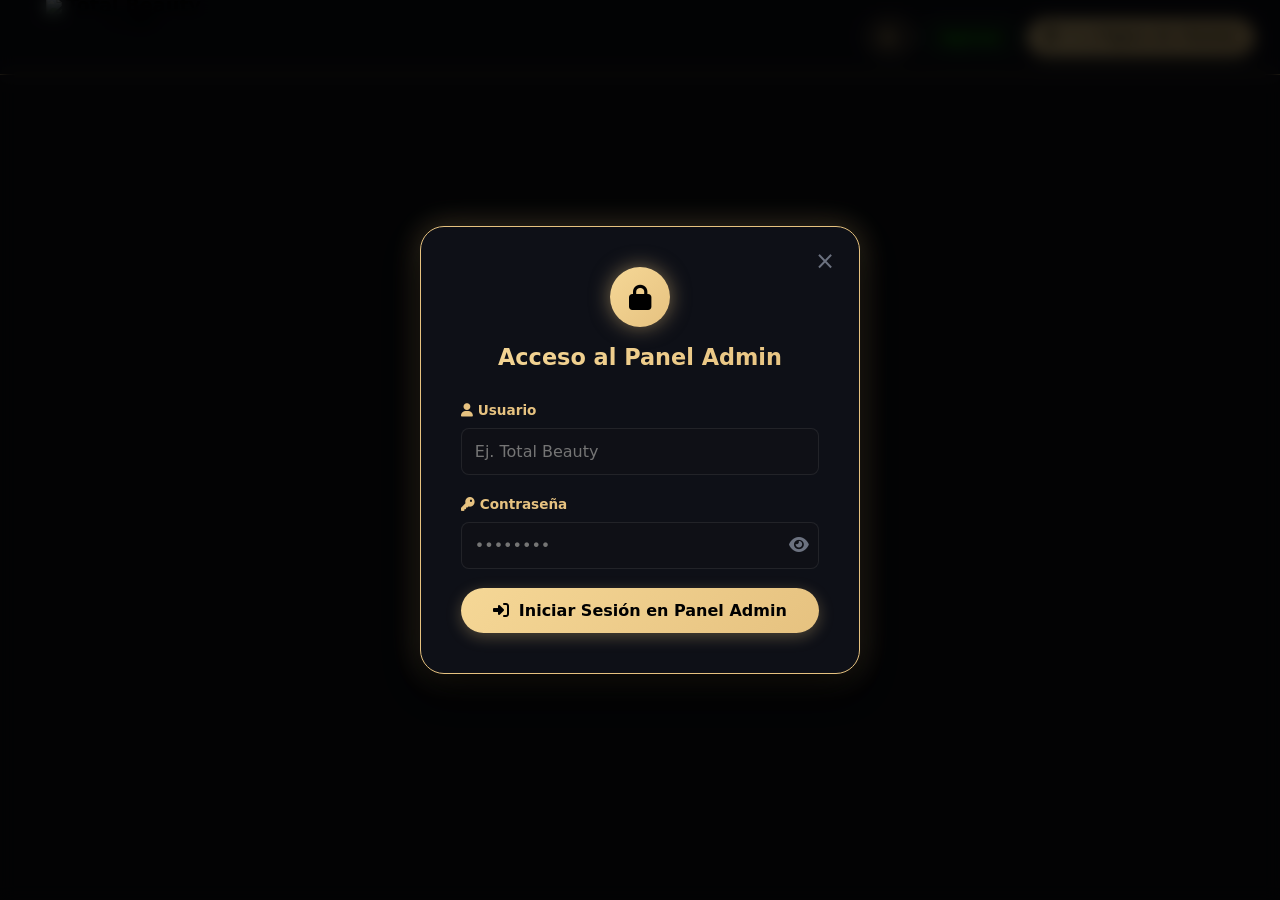
==== commit 8e9abf67: "Add files via upload" ====
--- a/general.html
+++ b/general.html
@@ -12,24 +12,20 @@
   <link rel="stylesheet" href="https://unpkg.com/leaflet@1.9.4/dist/leaflet.css" />
   <script src="https://unpkg.com/leaflet@1.9.4/dist/leaflet.js"></script>
 </head>
-<body class="admin-mode">
+<body class="admin-mod">
 
   <!-- Header Navigation for Admin Portal -->
   <nav class="navbar" style="background: rgba(15, 17, 25, 0.95); border-bottom: 1.5px solid var(--accent-gold);">
     <a href="index.html" class="logo-container">
-      <div class="logo-icon"><img src="images/logo.png" alt="Total Beauty Logo"></div>
-      <div class="logo-text">
-        <span class="brand-name">Total Beauty <br> Panel Admin</span>
-        <span class="brand-sub">Gestión Integral Protegida</span>
-      </div>
+      <div class="logo-icon"><img src="images/logoheader.png" alt="Total Beauty Logo"></div>
     </a>
     
     <div class="nav-actions" style="display: flex; gap: 0.6rem; align-items: center;">
       <span id="loggedInBadge" style="background: rgba(230, 194, 128, 0.15); color: var(--accent-gold); border: 1px solid var(--accent-gold); padding: 0.45rem 0.9rem; border-radius: 999px; font-weight: 700; font-size: 0.85rem;">
-        <i class="fa-solid fa-user-shield"></i> <span id="currentUserNameLabel">Frank</span>
+        <i class="fa-solid fa-user-shield"></i> <span id="currentUserNameLabel">Total Beauty </span>
       </span>
-      <button type="button" class="btn btn-outline" onclick="logoutAdmin(); return false;" style="color: #e74c3c; border-color: #e74c3c; padding: 0.45rem 0.9rem; font-size: 0.85rem;">
-        <i class="fa-solid fa-right-from-bracket"></i> Cerrar Sesión
+      <button type="button" class="btn btn-outline" onclick="logintAdmin(); return false;" style="color: #15ff00; border-color: #3ce76d; padding: 0.45rem 0.9rem; font-size: 0.85rem;">
+        Ingresar
       </button>
       <a href="index.html" class="btn btn-gold" style="padding: 0.45rem 0.9rem; font-size: 0.85rem; text-decoration: none;">
         <i class="fa-solid fa-store"></i> Ir a Página de Clientes
@@ -698,11 +694,11 @@
         </div>
       </div>
 
-      <!-- Admin Users & Permissions Management Section (Solo Superadmin Frank) -->
+      <!-- Admin Users & Permissions Management Section (Solo Superadmin) -->
       <div class="admin-card-box" id="adminUserManagementSection">
         <div class="admin-card-header">
           <h3><i class="fa-solid fa-user-lock text-gradient-gold"></i> Gestión de Usuarios & Permisos de Personal</h3>
-          <span style="font-size: 0.8rem; color: var(--accent-gold); font-weight: 700;"><i class="fa-solid fa-crown"></i> Exclusivo Superadmin (Frank)</span>
+          <span style="font-size: 0.8rem; color: var(--accent-gold); font-weight: 700;"><i class="fa-solid fa-crown"></i> Exclusivo Superadmin</span>
         </div>
 
         <p style="font-size: 0.88rem; color: var(--text-secondary); margin-bottom: 1.2rem;">
@@ -832,7 +828,7 @@
     </div>
   </div>
 
-  <!-- Modal Admin: Autenticación & Login Seguro (Frank / Usuarios) -->
+  <!-- Modal Admin: Autenticación & Login Seguro (Usuarios) -->
   <div class="modal-overlay" id="adminLoginModal">
     <div class="modal-card" style="max-width: 440px; background: rgba(15, 17, 25, 0.95); backdrop-filter: blur(16px); border: 1.5px solid var(--accent-gold); box-shadow: 0 15px 40px rgba(0, 0, 0, 0.9), 0 0 30px rgba(230, 194, 128, 0.3);">
       <button type="button" class="modal-close" onclick="closeAdminLoginModal()">&times;</button>
@@ -842,15 +838,12 @@
           <i class="fa-solid fa-lock"></i>
         </div>
         <h3 class="text-gradient-gold" style="font-size: 1.4rem;">Acceso al Panel Admin</h3>
-        <p style="font-size: 0.85rem; color: var(--text-secondary); margin-top: 0.3rem;">
-          Ingresa tus credenciales autorizadas con encriptación SHA-256.
-        </p>
       </div>
 
       <form id="adminLoginForm" onsubmit="event.preventDefault(); window.processAdminLogin(event); return false;">
         <div class="form-group">
           <label style="font-weight: 600; color: var(--accent-gold);"><i class="fa-solid fa-user"></i> Usuario</label>
-          <input type="text" class="form-control" id="loginUsername" placeholder="Ej. Frank" required autocomplete="username" style="font-size: 1rem; padding: 0.8rem;">
+          <input type="text" class="form-control" id="loginUsername" placeholder="Ej. Total Beauty" required autocomplete="username" style="font-size: 1rem; padding: 0.8rem;">
         </div>
 
         <div class="form-group">
--- a/styles.css
+++ b/styles.css
@@ -5,6 +5,17 @@
   scroll-behavior: smooth;
 }
 
+
+.contenedor-padre {
+  display: flex;
+  justify-content: center; /* Centra horizontalmente */
+  align-items: center;     /* Centra verticalmente */
+}
+
+.div-hijo {
+  width: 50%;              /* El div requiere un ancho definido */
+  margin: 0 auto;          /* Centra horizontalmente */
+}
 :root {
   --bg-primary: #0F1016;
   --bg-card: #181A24;
@@ -254,7 +265,7 @@
 }
 
 .logo-icon img{
-  width: 87px;
+width: 160px;
   height: 78px;
   margin-left: 20px;
 }
@@ -269,8 +280,8 @@
 }
 
 .logo-iconf img{
-  width: 87px;
-  height: 78px;
+  width: 100%;
+  height: 100%;
   margin-left: 20px;
 }
 
@@ -1348,16 +1359,11 @@
   align-items: center;
   width: 25px;
   height: 24px;
-  background-color: rgba(255, 255, 255, 0.1); /* Fondo sutil */
   color: #ffffff; /* Color del icono */
-  border-radius: 50%; /* Los hace circulares */
   text-decoration: none;
   transition: background-color 0.3s ease;
 }
 
-.footer-col .social-links a:hover {
-  background-color: #007bff; /* Color al pasar el mouse */
-}
 
 .footerbutt {
     position: relative;
